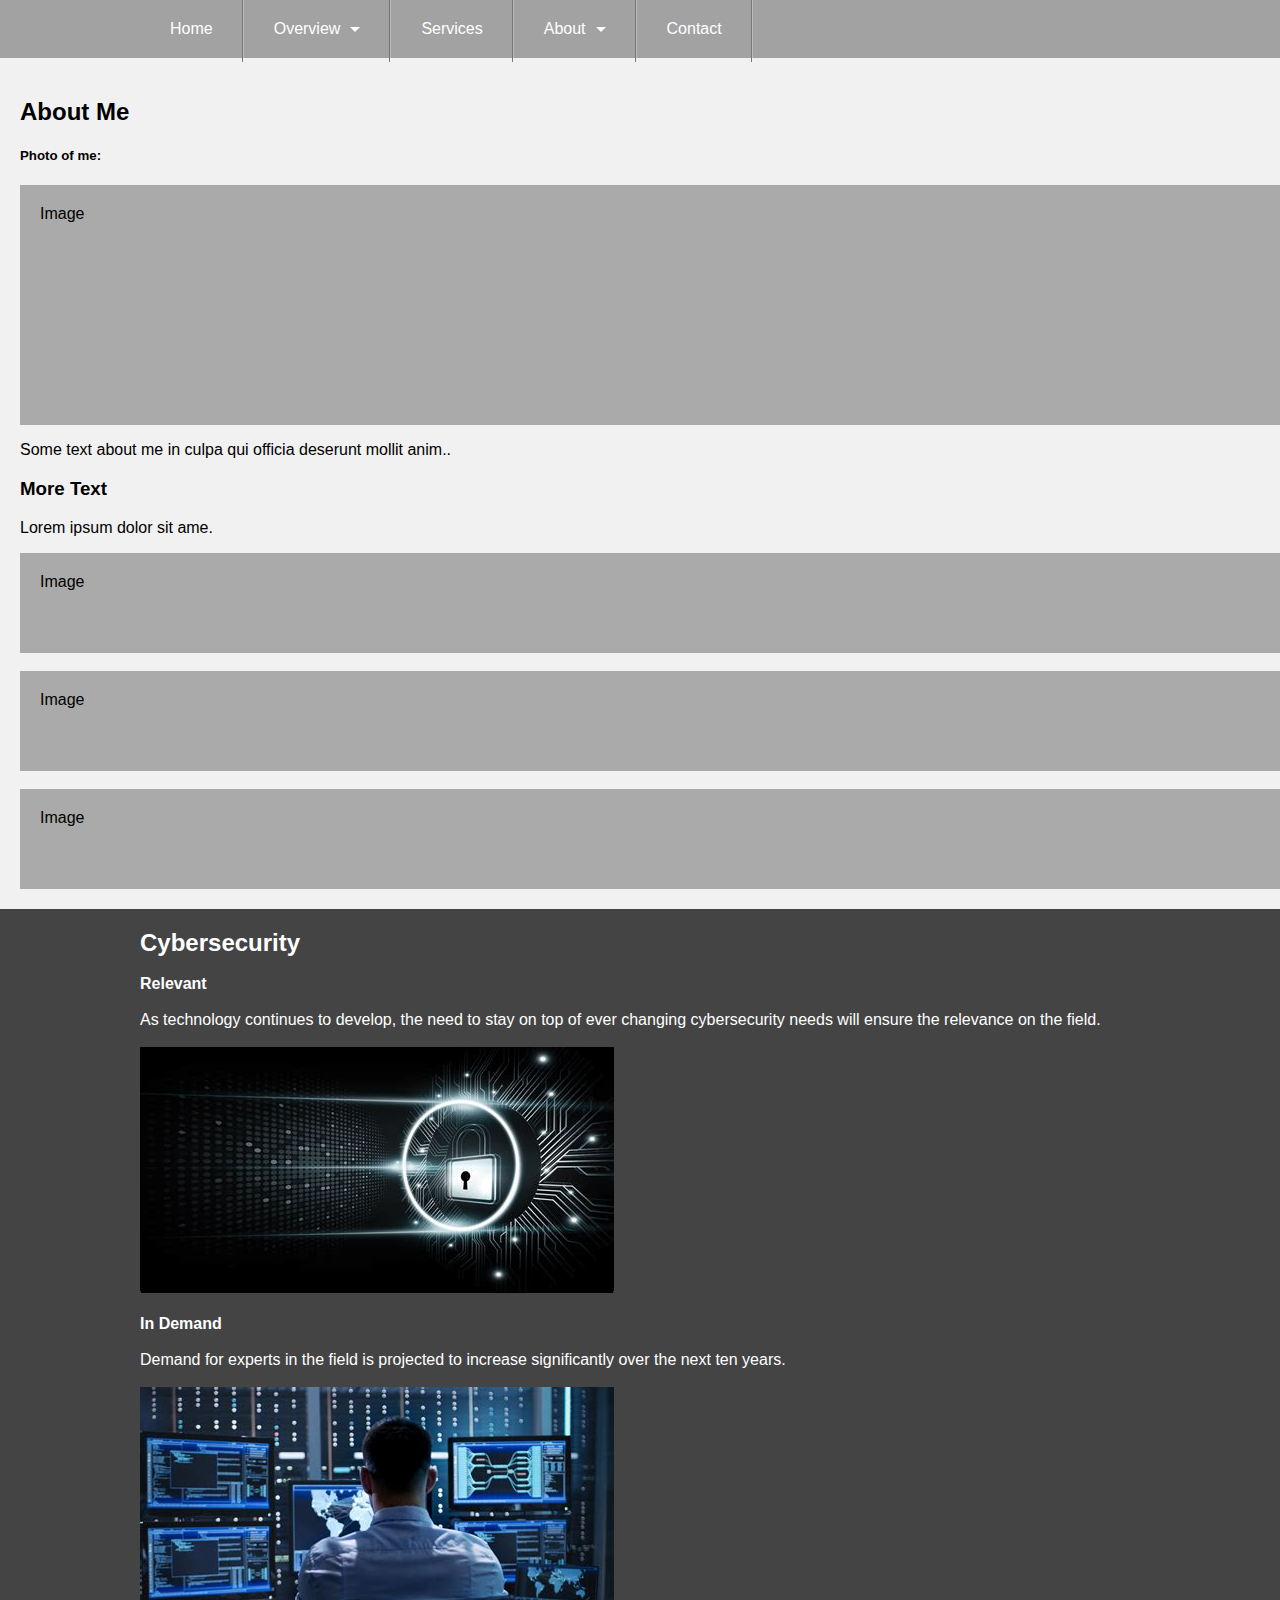
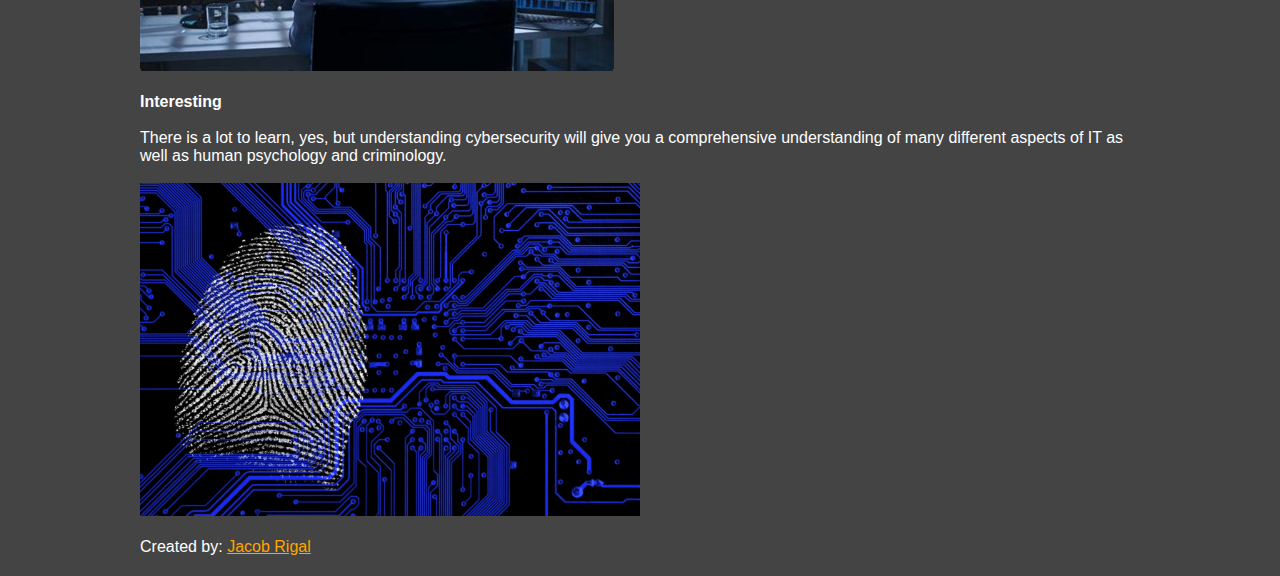
==== index.html @ 91e27b8d "Update index.html" ====
<!DOCTYPE html>
 <html> 
    <head>
        <title>Cybersecurity</title>
        <link rel="stylesheet" href="style.css">
    </head>
    <body>
        <nav>
            <header class="dark">
                <nav role="navigation">
                  <a href="javascript:void(0);" class="ic menu" tabindex="1">
                    <span class="line"></span>
                    <span class="line"></span>
                    <span class="line"></span>
                  </a>
                  <a href="javascript:void(0);" class="ic close"></a>
                  <ul class="main-nav">
                    <li class="top-level-link">
                      <a><span>Home</span></a>      
                    </li> 
                    
                    <li class="top-level-link">
                      <a class="mega-menu"><span>Overview</span></a>
                      <div class="sub-menu-block">
                        <div class="row">
                          <div class="col-md-4 col-lg-4 col-sm-4">
                            <h2 class="sub-menu-head">Anti-virus</h2>
                            <ul class="sub-menu-lists">
                              <li><a>Windows</a></li>
                              <li><a>Mac</a></li>
                              <li><a>Linux</a></li>
                            </ul>           
                          </div>
                          <div class="col-md-4 col-lg-4 col-sm-4">
                            <h2 class="sub-menu-head">Passwords</h2>
                            <ul class="sub-menu-lists">
                              <li><a>Complexity</a></li>
                              <li><a>Password managers</a></li>
                            </ul>
                          </div>
                          <div class="col-md-4 col-lg-4 col-sm-4">
                            <h2 class="sub-menu-head">Encryption</h2>
                            <ul class="sub-menu-lists">
                              <li><a>Principles</a></li>
                              <li><a>Windows tools</a></li>
                              <li><a>Mac OSX tools</a></li>
                              <li><a>Linux tools</a></li>
                            </ul>
                          </div>
                        </div>
                        
                        <div class="row banners-area">
                          <div class="col-md-6 col-lg-6 col-sm-6">
                            <img src="" width="100%;">
                          </div>
                          <div class="col-md-6 col-lg-6 col-sm-6">
                            <img src="" width="100%;">
                          </div>
                        </div>
                        
                      </div>
                    </li>
                    <li class="top-level-link">
                      <a><span>Services<span></a>    
                    </li>
                    <li class="top-level-link">
                      <a class="mega-menu"><span>About</span></a>
                      <div class="sub-menu-block">
                        <div class="row">
                          <div class="col-md-4 col-lg-4 col-sm-4">
                            <h2 class="sub-menu-head">Company</h2>
                            <ul class="sub-menu-lists">
                              <li><a>About</a></li>
                              <li><a>Mission</a></li>
                              <li><a>Community</a></li>
                              <li><a>Team</a></li>
                            </ul>           
                          </div>
                          <div class="col-md-4 col-lg-4 col-sm-4">
                            <h2 class="sub-menu-head">Media</h2>
                            <ul class="sub-menu-lists">
                              <li><a>News</a></li>
                              <li><a>Events</a></li>
                              <li><a>Blog</a></li>
                            </ul>
                          </div>
                          <div class="col-md-4 col-lg-4 col-sm-4">
                            <h2 class="sub-menu-head">Careers in Cyber</h2>
                            <ul class="sub-menu-lists">
                              <li><a>SOC Officer</a></li>
                              <li><a>Penetration Tester</a></li>
                              <li><a>Network Security Architect</a></li>
                            </ul>
                          </div>
                        </div>
                        
                        <div class="row banners-area">
                          <div class="col-md-6 col-lg-6 col-sm-6">
                            <img src="" width="100%;">
                          </div>
                          <div class="col-md-6 col-lg-6 col-sm-6">
                            <img src="" width="100%;">
                        </div>
                        
                      </div>
                    </li>
                    <li class="top-level-link">
                      <a><span>Contact</span></a>      
                    </li>
                  </ul> 
                </nav>
                 <div class="row">
                 <div class="side">
                   <h2>About Me</h2>
                   <h5>Photo of me:</h5>
                   <div class="fakeimg" style="height:200px;">Image</div>
                   <p>Some text about me in culpa qui officia deserunt mollit anim..</p>
                   <h3>More Text</h3>
                   <p>Lorem ipsum dolor sit ame.</p>
                   <div class="fakeimg" style="height:60px;">Image</div><br>
                   <div class="fakeimg" style="height:60px;">Image</div><br>
                   <div class="fakeimg" style="height:60px;">Image</div>
                 </div>
                </div>
                  <blockquote>
                    <h2>Cybersecurity</h2>
                    <br>
                    <strong>Relevant</strong> <br>
                    <br>
                    As technology continues to develop, the need to stay on top of ever changing cybersecurity needs will ensure the relevance on the field. 
                    <br>
                    <br>
                    <img src="feature1.jpg">
                    <br>
                    <br>
                    <strong>In Demand</strong><br><br>
                    Demand for experts in the field is projected to increase significantly over the next ten years.
                    <br><br>
                      <img src="feature2.jpg">
                      <br><br>
                    <strong>Interesting</strong><br><br>
                    There is a lot to learn, yes, but understanding cybersecurity will give you a comprehensive understanding of many different aspects of IT as well as human psychology and criminology. 
                    <br><br>
                    <img src="feature3.jpg" width="500" height="333>
                  
                
                    
                  </blockquote>
              </header>  
                 </div>
                
              <div class="author">
                <br><br>
                Created by: <a href="https://www.github.com/jacobrigal" target="_blank">Jacob Rigal</a>
              </div>
        </nav>
        <script src="js/app.js" async defer></script>
          
    </body>
</html>
---- style.css ----
/* Body Styles */
body { 
    margin: 0px; 
    padding: 0px; 
    font-family: 'Open Sans', sans-serif; 
    background-color: #fff;  
  }
  
  feature {
    position: fixed;
  }
  .author {
    position: fixed;
    bottom: 15px;
    right: 15px;
    font-family: 'Open Sans', sans-serif;
    font-size: 14px;
    color: #999;
  }
  
  .author a {
    color: #777;
    text-decoration: none;
  }
  
  .author a:hover {
    color: blue;
  }
  
  header.dark blockquote { color:#fff; }
  header.light blockquote { color:#000; }
  
  blockquote { 
    max-width: 1000px; 
    margin:0 auto;
    font-size: 16px; 
    border-left: 0px;
    padding:  20px ;
  }
  
  blockquote h2 { padding-right: 40px; margin: 0px; }
  header.dark blockquote a {color: orange; text-decoration: underline;}
  header.light blockquote a {text-decoration: underline;}
  header { min-height: 450px; }
  header.dark { background-color: #444; }
  header.light { background-color: #fff; }
  
  /* Navigation Styles */
  nav { position: relative;  }
  header.dark nav { background-color:rgba(255,255,255,0.5); }
  header.light nav { background-color:rgba(0,0,0,0.5); }
  
  ul.main-nav { 
    list-style-type: none; 
    padding: 0px;
    font-size: 0px;
    max-width: 1000px;
    margin: 0 auto;
  }
  
  ul.main-nav > li { 
    display: inline-block;
    padding: 0; 
  }
  
  ul.main-nav > li > a { 
    display: block; 
    padding: 20px 30px; 
    position: relative;
    color: #fff;
    font-size: 16px;
    font-weight: 400;
    box-sizing: border-box;
  }
  
  ul.main-nav > li:hover { background-color: #f9f9f9; }
  ul.main-nav > li:hover > a { color: #333; font-weight: 400; }
  
  ul.main-nav > li ul.sub-menu-lists {
    margin: 0px;
    padding: 0px;
    list-style-type : none;
    display:block;
  }
  
  ul.main-nav > li ul.sub-menu-lists > li {
    padding: 2px 0;
  }
  
  ul.main-nav > li ul.sub-menu-lists > li > a {
    font-size: 14px;
  }
  
  .ic {
    position: fixed; 
    cursor: pointer;
    display: inline-block;
    right: 25px;
    width: 32px;
    height: 24px;
    text-align: center;
    top:0px;
    outline: none;
  }
  
  .ic.close { 
    opacity: 0; 
    font-size: 0px; 
    font-weight: 300; 
    color: #fff;
    top:8px;
    height:40px;
    display: block;
    outline: none;
  }
  
  /* Menu Icons for Devices*/
  .ic.menu { top:25px; z-index : 20; }
  
  .ic.menu .line { 
    height: 4px; 
    width: 100%; 
    display: block; 
    margin-bottom: 6px; 
  }
  .ic.menu .line-last-child { margin-bottom: 0px;  }
  
  .sub-menu-head { margin: 10px 0; }
  .banners-area { margin-top: 20px; padding-top: 15px; }
  
  
  @media only screen and (max-width:768px) {
    .sub-menu-head { color:orange; }
    .ic.menu { display: block; }
    header.dark .ic.menu .line { background-color: #fff; } 
    header.light .ic.menu .line { background-color: #000; }
    .ic.menu .line {
      -webkit-transition: all 0.4s ease 0s;
      -o-transition: all 0.4s ease 0s;
      transition: all 0.4s ease 0s;
      -webkit-transform: rotate(0deg);
      -moz-transform: rotate(0deg);
      -ms-transform: rotate(0deg);
      transform: rotate(0deg);
      -webkit-transform-origin: center center;
      -ms-transform-origin: center center;
      transform-origin: center center;
    }
    .ic.menu:focus .line { background-color: #fff !important; }
    
    .ic.menu:focus .line:nth-child(1) { 
      -webkit-transform: rotate(45deg);
      -moz-transform: rotate(45deg);
      -ms-transform: rotate(45deg);
      transform: rotate(45deg); 
    }
    
    .ic.menu:focus .line:nth-child(2){ 
      -webkit-transform: rotate(-45deg);
      -moz-transform: rotate(-45deg);
      -ms-transform: rotate(-45deg);
      transform: rotate(-45deg); 
      margin-top: -10px;
    }
    
    .ic.menu:focus .line:nth-child(3){
      transform: translateY(15px);
      opacity: 0;
    }
    
    .ic.menu:focus{ outline: none; }
    .ic.menu:focus ~ .ic.close { opacity: 1; z-index : 21;  outline: none;  }
    
    /*
    
    .ic.menu:focus ~ .ic.close { opacity: 1.0; z-index : 21;  }
    .ic.close:focus { opacity: 0; }
    */
    .ic.menu:hover, 
    .ic.menu:focus{ opacity: 1; }
    
  
    nav { background-color: transparent; }
    
   /* Main Menu for Handheld Devices  */
    ul.main-nav {
      z-index:2; 
      padding: 50px 0;
      position: fixed;
      right: 0px;
      top: 0px;
      width: 0px;
      background-color:rgba(0,0,0,1);
      height: 100%;
      overflow: auto;
      /*CSS animation applied : Slide from Right*/
     -webkit-transition-property: background, width;
      -moz-transition-property: background, width;
      -o-transition-property: background, width;
      transition-property: background, width;
         -webkit-transition-duration: 0.6s;
        -moz-transition-duration: 0.6s;
        -o-transition-duration: 0.6s;
      transition-duration: 0.6s;
    }
    
    .ic.menu:focus ~ .main-nav { width: 300px; background-color:rgba(0,0,0,1); }
    
    ul.main-nav > * { 
      -webkit-transition-property: opacity;
      -moz-transition-property: opacity;
      -o-transition-property: opacity;
      transition-property: opacity;
         -webkit-transition-duration: 0.4s;
        -moz-transition-duration: 0.4s;
        -o-transition-duration: 0.4s;
      transition-duration: 0.4s;
      opacity: 0;
    }
    .ic.menu:focus ~ .main-nav > * {opacity: 1;}
    
    ul.main-nav > li > a:after {display: none;}
    ul.main-nav > li:first-child { border-radius: 0px; }
    ul.main-nav > li {
      display: block;
      border-bottom: 1px solid #444;
    }
    
    ul.main-nav > li > a { font-weight: 600; }
    
    ul.main-nav > li ul.sub-menu-lists > li a { color: #eee; font-size: 14px; }
    .sub-menu-head { font-size: 16px;}
    ul.main-nav > li:hover { background-color: transparent;  }
    ul.main-nav > li:hover > a {color: #fff; text-decoration: none; font-weight: 600;}
   .ic.menu:focus ~ ul.main-nav > li > div.sub-menu-block {
      border-left: 0px solid #ccc;
      border-right: 0px solid #ccc;
      border-bottom: 0px solid #ccc;
      position: relative;
      visibility: visible;
      opacity: 1.0;
    }
    
    .sub-menu-block { padding: 0 30px; }
    .banners-area { padding-bottom: 0px;  }
    .banners-area div { margin-bottom: 15px;  }
    .banners-area { border-top: 1px solid #444; }
  }
  
  @media only screen and (min-width:769px) {
    .ic.menu { display: none; }
    /* Main Menu for Desktop Devices  */
    ul.main-nav { display: block; position: relative; }
    .sub-menu-block { padding: 15px; }
    
    /* Sub Menu */
    ul.main-nav > li > div.sub-menu-block { 
    visibility: hidden;
    background-color: #f9f9f9;
    position: absolute;
    margin-top: 0px;
    width: 100%;
    color: #333;
    left: 0;
    box-sizing: border-box;
    z-index : 3;
    font-size: 16px;
    border-left: 1px solid #ccc;
    border-right: 1px solid #ccc;
    border-bottom: 1px solid #ccc;
    opacity: 0;
      
    /*CSS animation applied for sub menu : Slide from Top */
    -webkit-transition: all 0.4s ease 0s;
    -o-transition: all 0.4s ease 0s;
    transition: all 0.4s ease 0s;
    -webkit-transform: rotateX(90deg);
    -moz-transform: rotateX(90deg);
    -ms-transform: rotateX(90deg);
    transform: rotateX(90deg);
    -webkit-transform-origin: top center;
    -ms-transform-origin: top center;
    transform-origin: top center;
    
    }
    
    ul.main-nav > li:hover > div.sub-menu-block{ 
      background-color: #f9f9f9; 
      visibility: visible;
      opacity: 1;
      -webkit-transform: rotateX(0deg);
      -moz-transform: rotateX(0deg);
      -ms-transform: rotateX(0deg);
      transform: rotateX(0deg);
    }
    
    ul.main-nav > li > div.sub-menu-block > * {
      -webkit-transition-property: opacity;
      -moz-transition-property: opacity;
      -o-transition-property: opacity;
      transition-property: opacity;
         -webkit-transition-duration: 0.4s;
        -moz-transition-duration: 0.4s;
        -o-transition-duration: 0.4s;
      transition-duration: 0.4s;
      opacity: 0;
    }
    
    ul.main-nav > li:hover > div.sub-menu-block > * {
      opacity: 1;
    }
    
    .sub-menu-head { font-size: 20px;}
    
    /* List Separator: Outer Border */
    header.dark ul.main-nav > li > a { border-right: 1px solid #bbb; }
    header.light ul.main-nav > li > a { border-right: 1px solid #666; }
    
    /* List Separator: Inner Border */
    ul.main-nav > li > a:after {
      content: '';
      width: 1px;
      height: 62px;
      position: absolute;
      right:0px;
      top: 0px;
      z-index : 2;
    }
    header.dark ul.main-nav > li > a:after { background-color: #777; }
    header.light ul.main-nav > li > a:after { background-color: #999; }
    
    /* Drop Down/Up Arrow for Mega Menu */
    ul.main-nav > li > a.mega-menu > span { display: block; vertical-align: middle; }
    ul.main-nav > li > a.mega-menu > span:after {
      width: 0; 
      height: 0; 
      border-left: 5px solid transparent;
      border-right: 5px solid transparent;
      border-top: 5px solid #fff;
      content: '';
      background-color: transparent;
      display: inline-block;
      margin-left: 10px;
      vertical-align: middle;
    }
  
    ul.main-nav > li:hover > a.mega-menu span:after{
      border-left: 5px solid transparent;
      border-right: 5px solid transparent;
      border-top: 0px solid transparent;
      border-bottom: 5px solid #667;
    }
    .banners-area { border-top: 1px solid #ccc; }
  }

/* Column container */
.row {  
  display: -ms-flexbox; /* IE10 */
  display: flex;
  -ms-flex-wrap: wrap; /* IE10 */
  flex-wrap: wrap;
}

/* Create two unequal columns that sits next to each other */
/* Sidebar/left column */
.side {
  -ms-flex: 30%; /* IE10 */
  flex: 30%;
  background-color: #f1f1f1;
  padding: 20px;
}

/* Main column */
.main {   
  -ms-flex: 70%; /* IE10 */
  flex: 70%;
  background-color: white;
  padding: 20px;
}

/* Fake image, just for this example */
.fakeimg {
  background-color: #aaa;
  width: 100%;
  padding: 20px;
}

/* Footer */
.footer {
  padding: 20px;
  text-align: center;
  background: #ddd;
}

/* Responsive layout - when the screen is less than 700px wide, make the two columns stack on top of each other instead of next to each other */
@media screen and (max-width: 700px) {
  .row {   
    flex-direction: column;
  }
}

/* Responsive layout - when the screen is less than 400px wide, make the navigation links stack on top of each other instead of next to each other */
@media screen and (max-width: 400px) {
  .navbar a {
    float: none;
    width: 100%;
  }
}
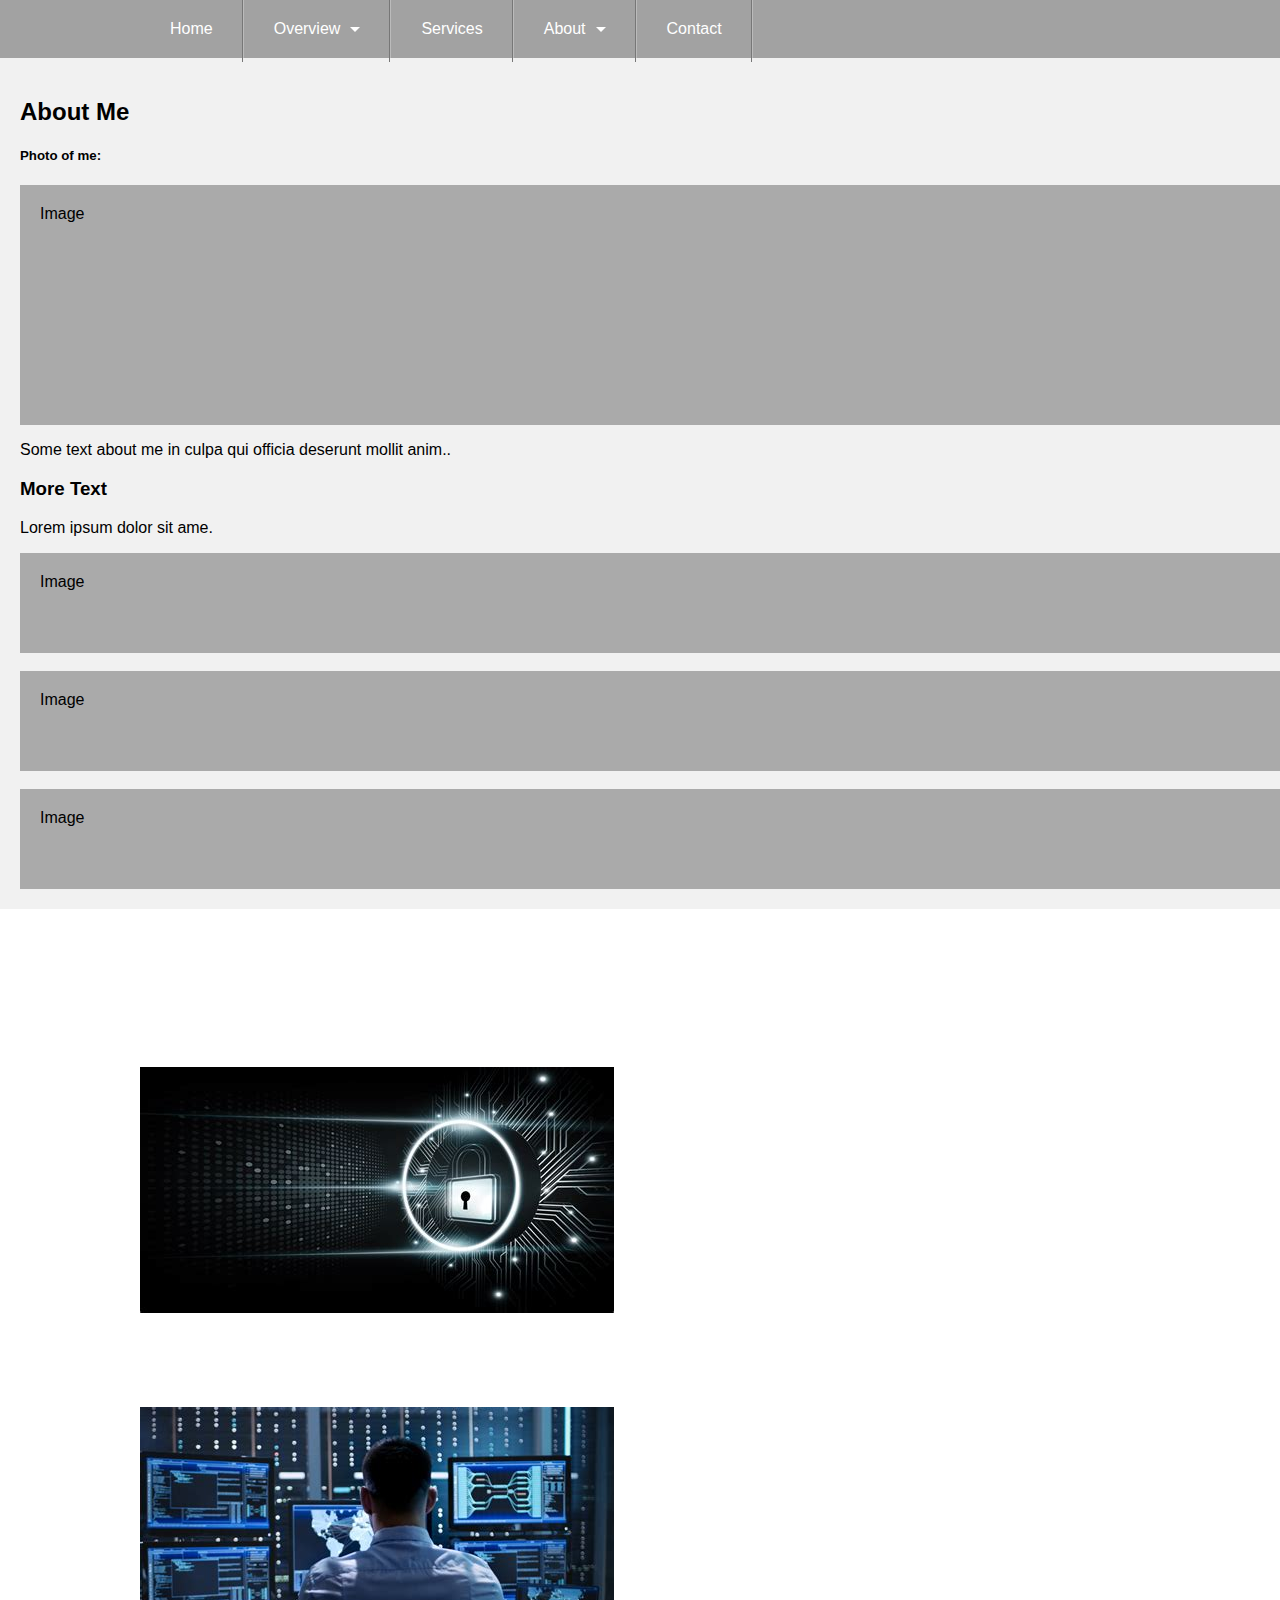
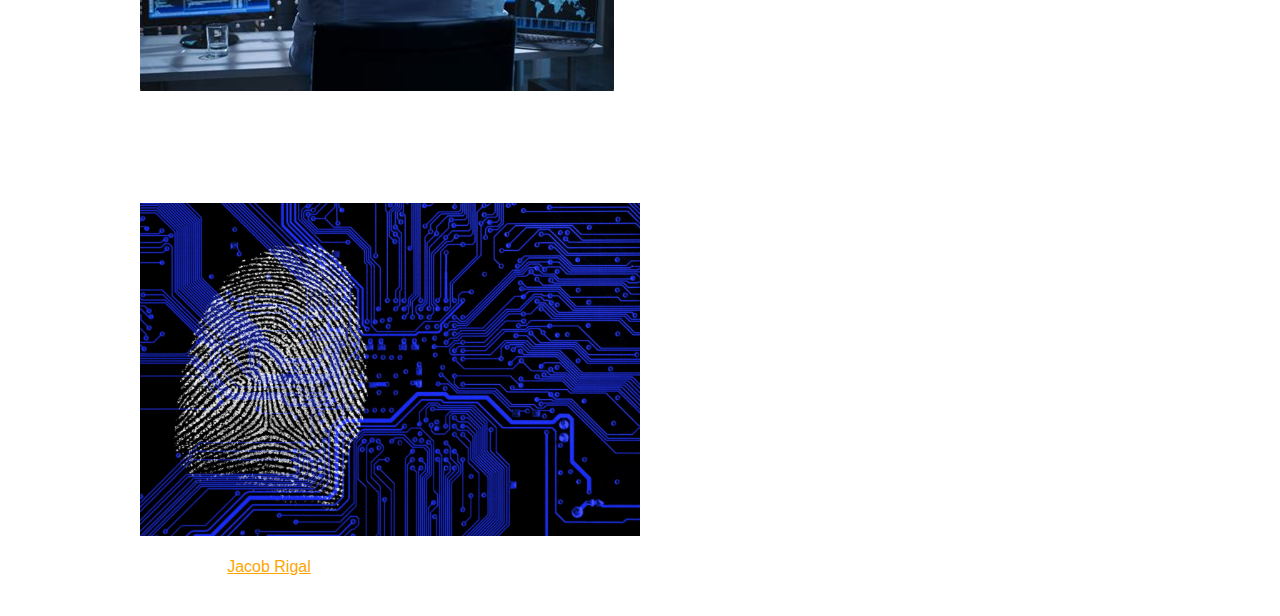
==== commit 02b1baa0: "Update index.html" ====
--- a/index.html
+++ b/index.html
@@ -120,8 +120,9 @@
                    <div class="fakeimg" style="height:60px;">Image</div><br>
                    <div class="fakeimg" style="height:60px;">Image</div><br>
                    <div class="fakeimg" style="height:60px;">Image</div>
-                 </div>
-                </div>
+                   </div>
+                  
+                 <div class="main">
                   <blockquote>
                     <h2>Cybersecurity</h2>
                     <br>
@@ -148,6 +149,7 @@
                   </blockquote>
               </header>  
                  </div>
+                </div>
                 
               <div class="author">
                 <br><br>
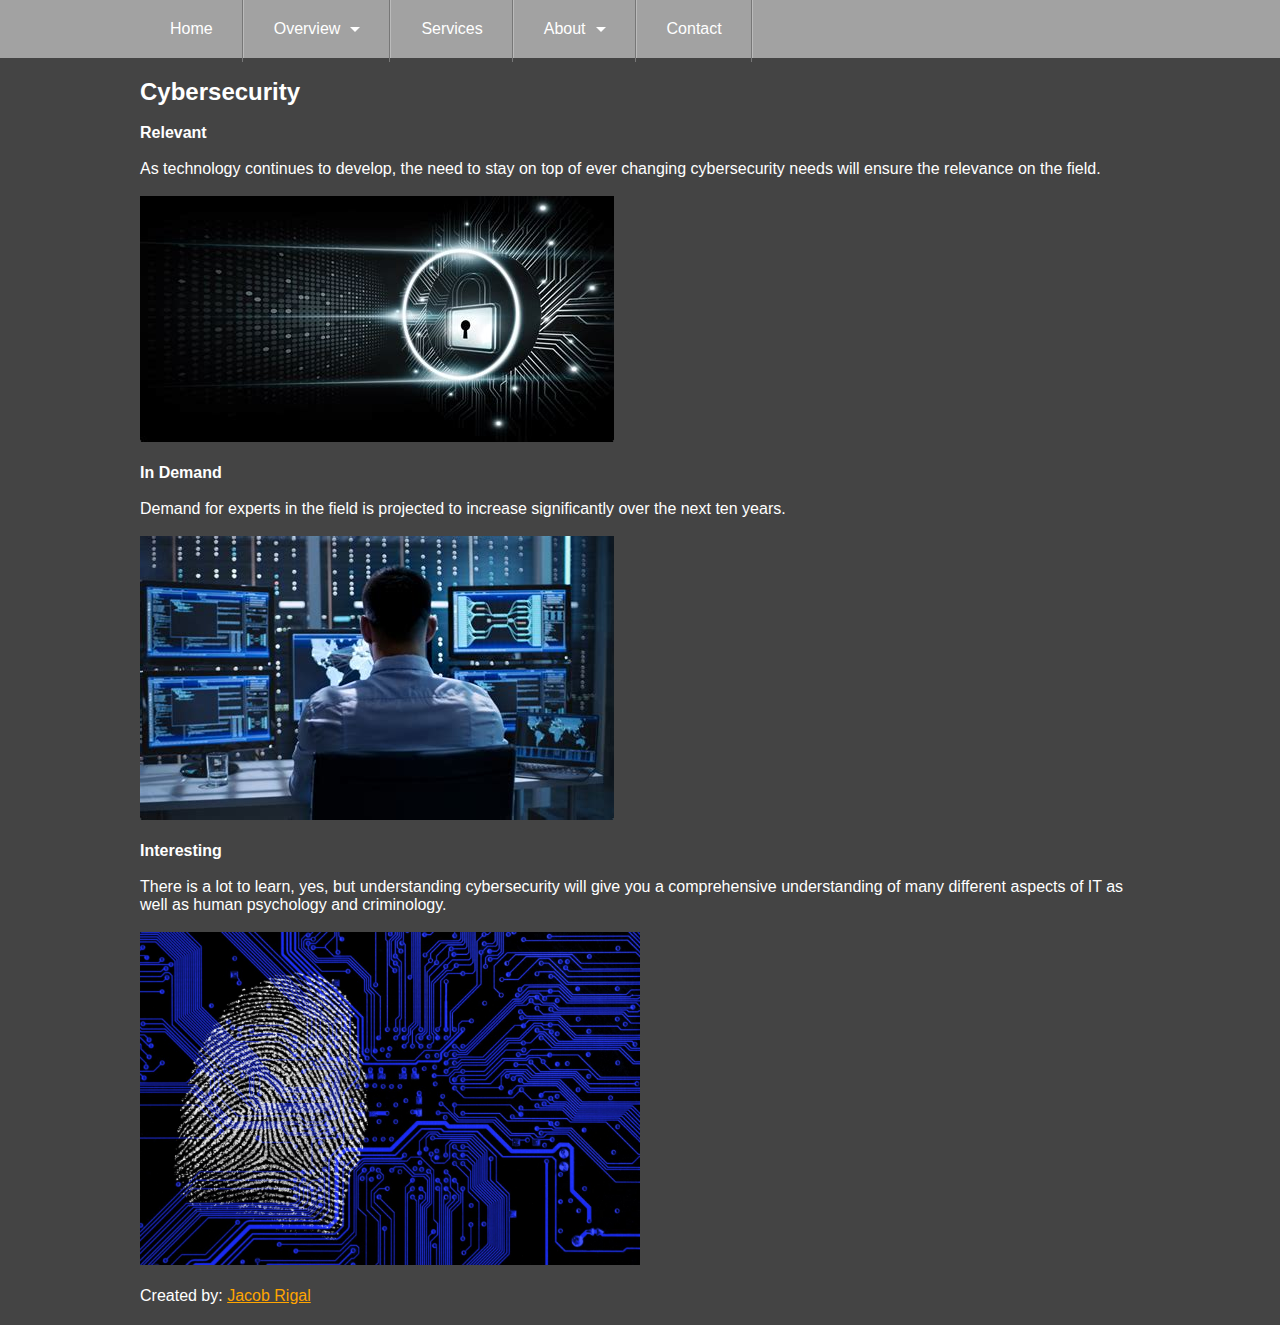
==== commit 0d8d0f0a: "Update index.html" ====
--- a/index.html
+++ b/index.html
@@ -108,21 +108,7 @@
                       <a><span>Contact</span></a>      
                     </li>
                   </ul> 
-                </nav>
-                 <div class="row">
-                 <div class="side">
-                   <h2>About Me</h2>
-                   <h5>Photo of me:</h5>
-                   <div class="fakeimg" style="height:200px;">Image</div>
-                   <p>Some text about me in culpa qui officia deserunt mollit anim..</p>
-                   <h3>More Text</h3>
-                   <p>Lorem ipsum dolor sit ame.</p>
-                   <div class="fakeimg" style="height:60px;">Image</div><br>
-                   <div class="fakeimg" style="height:60px;">Image</div><br>
-                   <div class="fakeimg" style="height:60px;">Image</div>
-                   </div>
-                  
-                 <div class="main">
+                   </nav>
                   <blockquote>
                     <h2>Cybersecurity</h2>
                     <br>
@@ -147,10 +133,7 @@
                 
                     
                   </blockquote>
-              </header>  
-                 </div>
-                </div>
-                
+              </header>     
               <div class="author">
                 <br><br>
                 Created by: <a href="https://www.github.com/jacobrigal" target="_blank">Jacob Rigal</a>
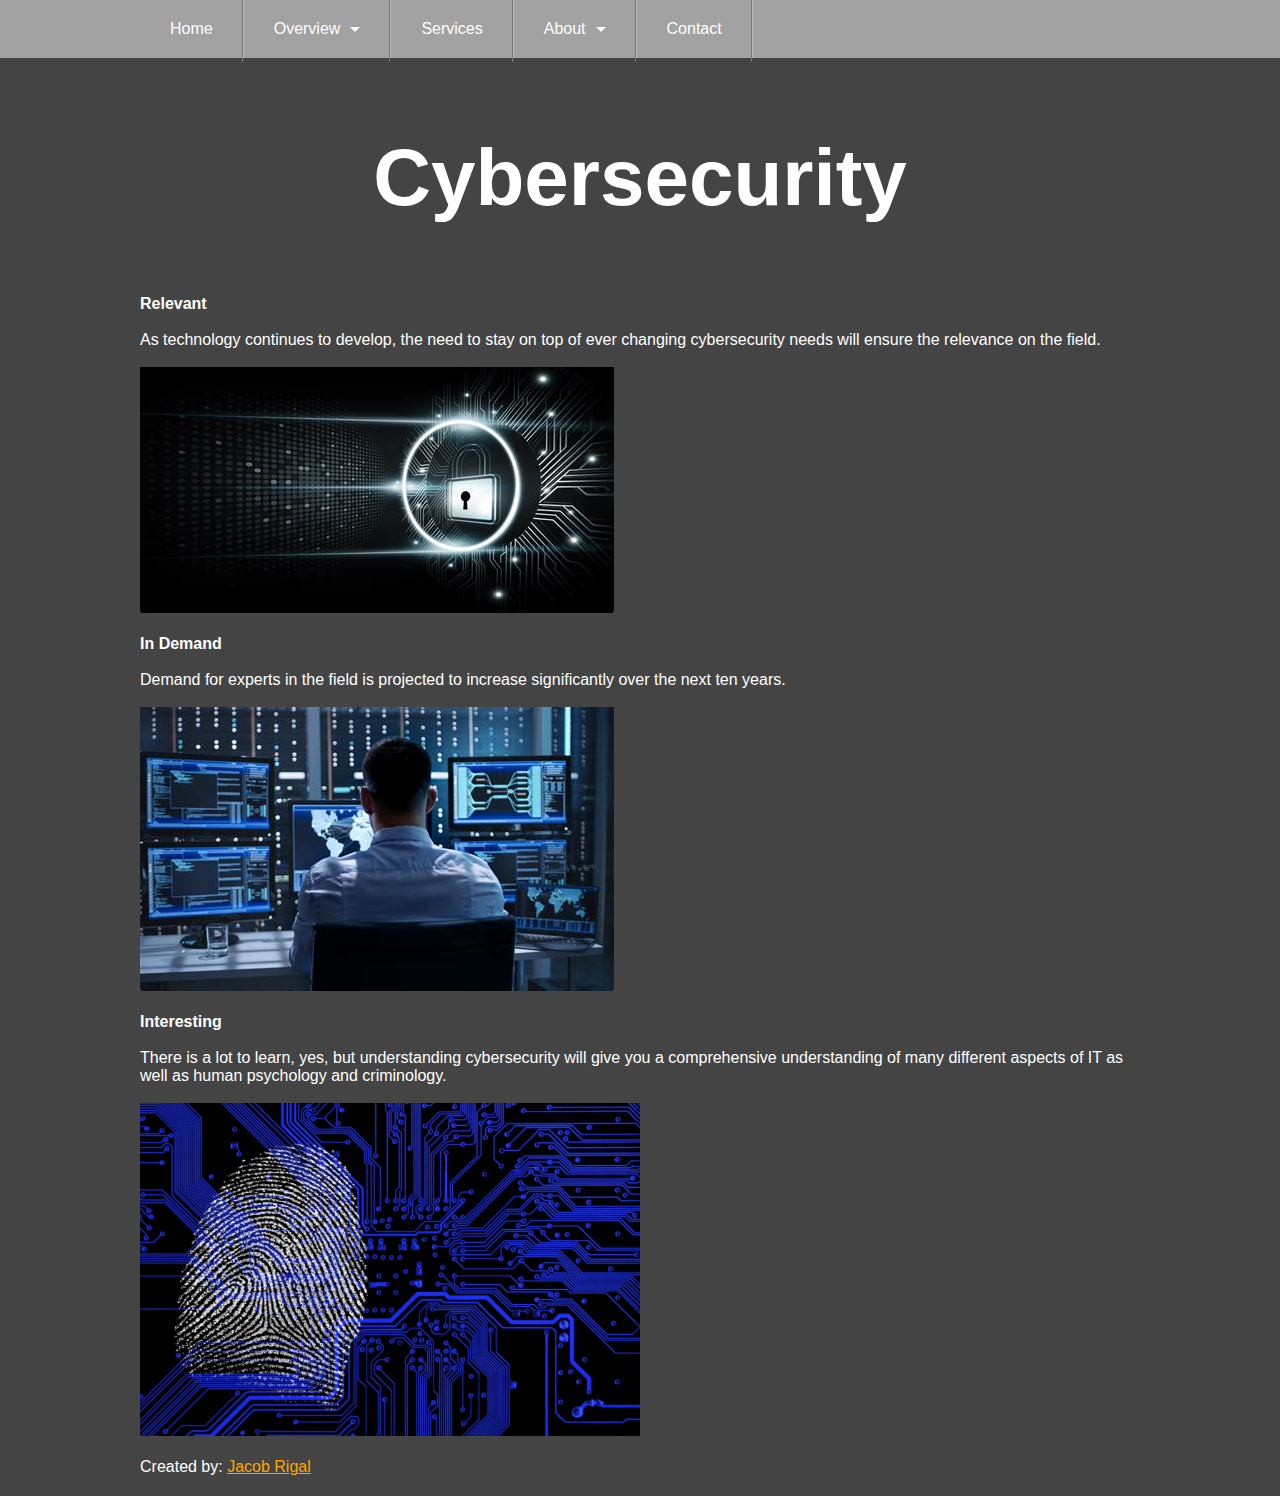
==== commit ca3ae832: "Update index.html" ====
--- a/index.html
+++ b/index.html
@@ -5,6 +5,7 @@
         <link rel="stylesheet" href="style.css">
     </head>
     <body>
+     
         <nav>
             <header class="dark">
                 <nav role="navigation">
@@ -110,7 +111,7 @@
                   </ul> 
                    </nav>
                   <blockquote>
-                    <h2>Cybersecurity</h2>
+                   <h1 class="glow">Cybersecurity</h1>
                     <br>
                     <strong>Relevant</strong> <br>
                     <br>
--- a/style.css
+++ b/style.css
@@ -352,57 +352,22 @@
     }
     .banners-area { border-top: 1px solid #ccc; }
   }
-
-/* Column container */
-.row {  
-  display: -ms-flexbox; /* IE10 */
-  display: flex;
-  -ms-flex-wrap: wrap; /* IE10 */
-  flex-wrap: wrap;
+.glow {
+  font-size: 80px;
+  color: #fff;
+  text-align: center;
+  -webkit-animation: glow 1s ease-in-out infinite alternate;
+  -moz-animation: glow 1s ease-in-out infinite alternate;
+  animation: glow 1s ease-in-out infinite alternate;
 }
 
-/* Create two unequal columns that sits next to each other */
-/* Sidebar/left column */
-.side {
-  -ms-flex: 30%; /* IE10 */
-  flex: 30%;
-  background-color: #f1f1f1;
-  padding: 20px;
+@-webkit-keyframes glow {
+  from {
+    text-shadow: 0 0 10px #fff, 0 0 20px #fff, 0 0 30px #e60073, 0 0 40px #e60073, 0 0 50px #e60073, 0 0 60px #e60073, 0 0 70px #e60073;
+  }
+  
+  to {
+    text-shadow: 0 0 20px #fff, 0 0 30px #ff4da6, 0 0 40px #ff4da6, 0 0 50px #ff4da6, 0 0 60px #ff4da6, 0 0 70px #ff4da6, 0 0 80px #ff4da6;
+  }
 }
 
-/* Main column */
-.main {   
-  -ms-flex: 70%; /* IE10 */
-  flex: 70%;
-  background-color: white;
-  padding: 20px;
-}
-
-/* Fake image, just for this example */
-.fakeimg {
-  background-color: #aaa;
-  width: 100%;
-  padding: 20px;
-}
-
-/* Footer */
-.footer {
-  padding: 20px;
-  text-align: center;
-  background: #ddd;
-}
-
-/* Responsive layout - when the screen is less than 700px wide, make the two columns stack on top of each other instead of next to each other */
-@media screen and (max-width: 700px) {
-  .row {   
-    flex-direction: column;
-  }
-}
-
-/* Responsive layout - when the screen is less than 400px wide, make the navigation links stack on top of each other instead of next to each other */
-@media screen and (max-width: 400px) {
-  .navbar a {
-    float: none;
-    width: 100%;
-  }
-}
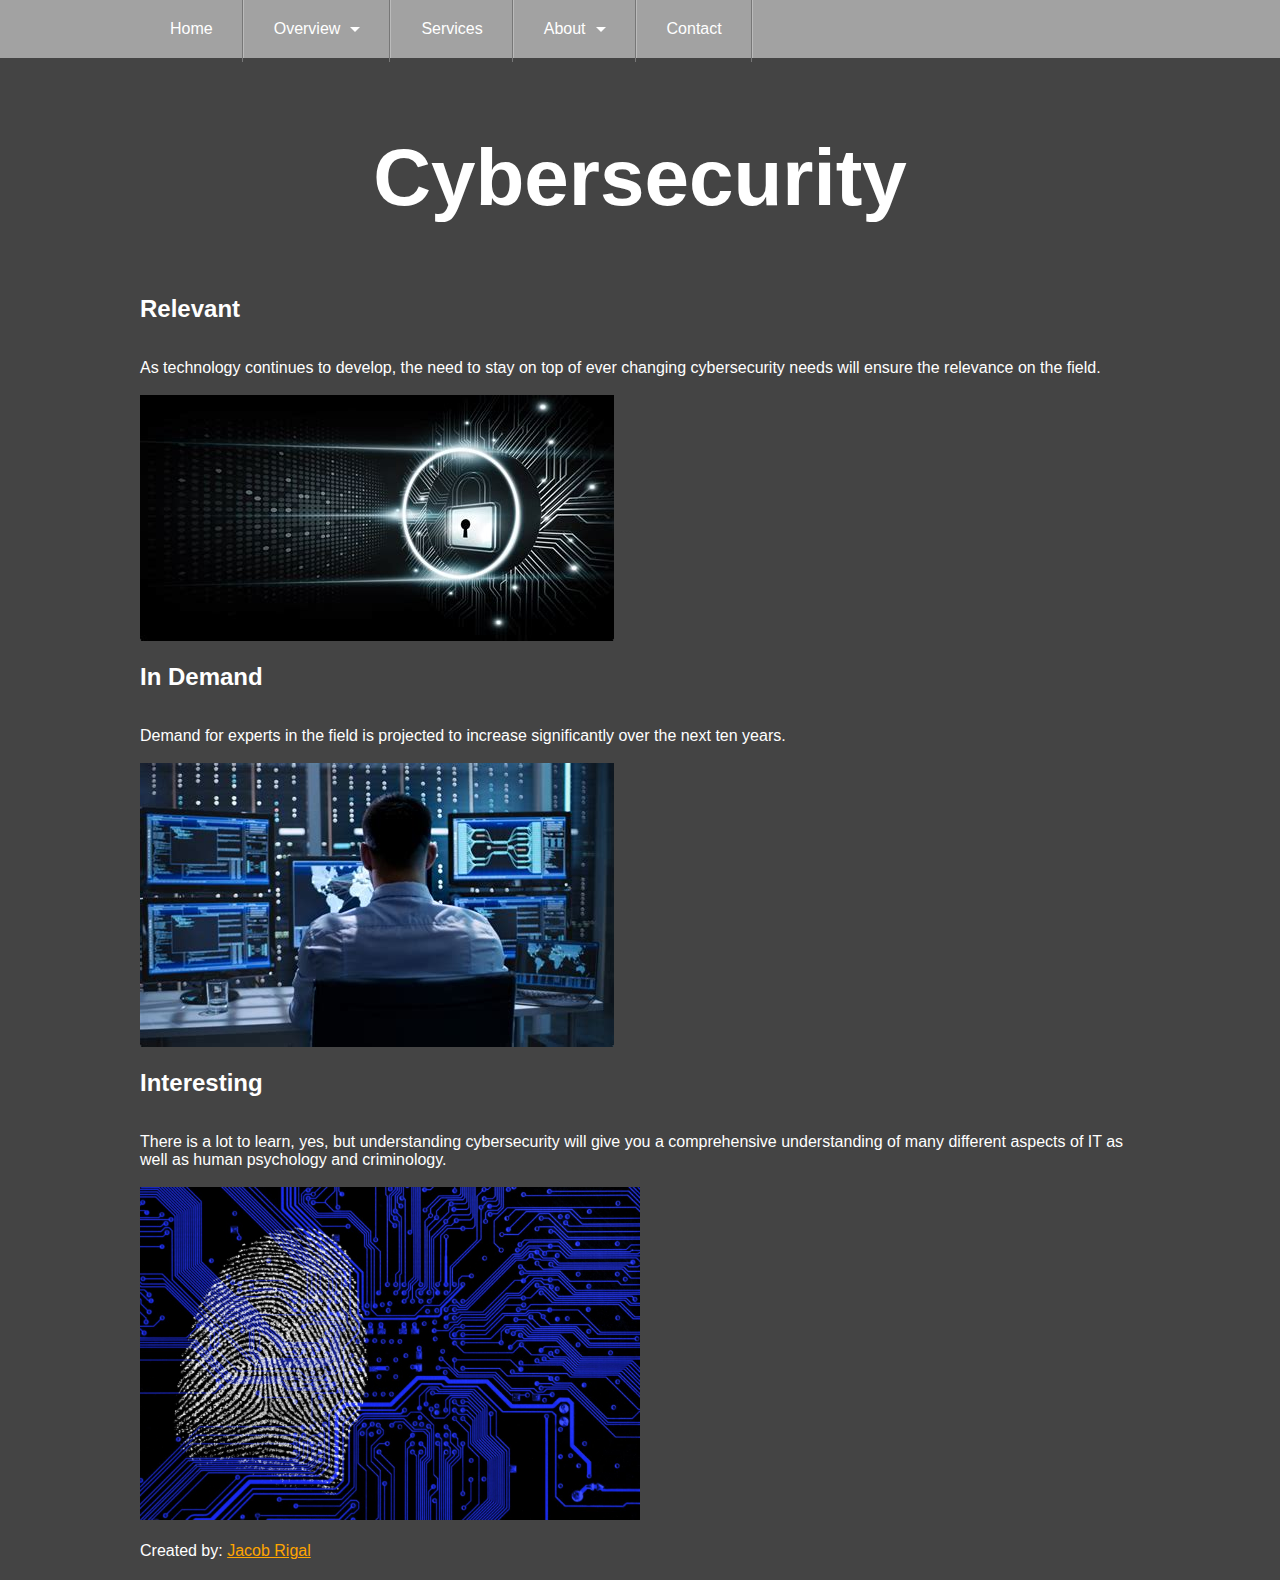
==== commit 123cc123: "Update index.html" ====
--- a/index.html
+++ b/index.html
@@ -113,7 +113,7 @@
                   <blockquote>
                    <h1 class="glow">Cybersecurity</h1>
                     <br>
-                    <strong>Relevant</strong> <br>
+                    <h2>Relevant</h2> <br>
                     <br>
                     As technology continues to develop, the need to stay on top of ever changing cybersecurity needs will ensure the relevance on the field. 
                     <br>
@@ -121,12 +121,13 @@
                     <img src="feature1.jpg">
                     <br>
                     <br>
-                    <strong>In Demand</strong><br><br>
+                    <h2>In Demand</h2>
+                    <br><br>
                     Demand for experts in the field is projected to increase significantly over the next ten years.
                     <br><br>
                       <img src="feature2.jpg">
                       <br><br>
-                    <strong>Interesting</strong><br><br>
+                    <h2>Interesting</h2><br><br>
                     There is a lot to learn, yes, but understanding cybersecurity will give you a comprehensive understanding of many different aspects of IT as well as human psychology and criminology. 
                     <br><br>
                     <img src="feature3.jpg" width="500" height="333>
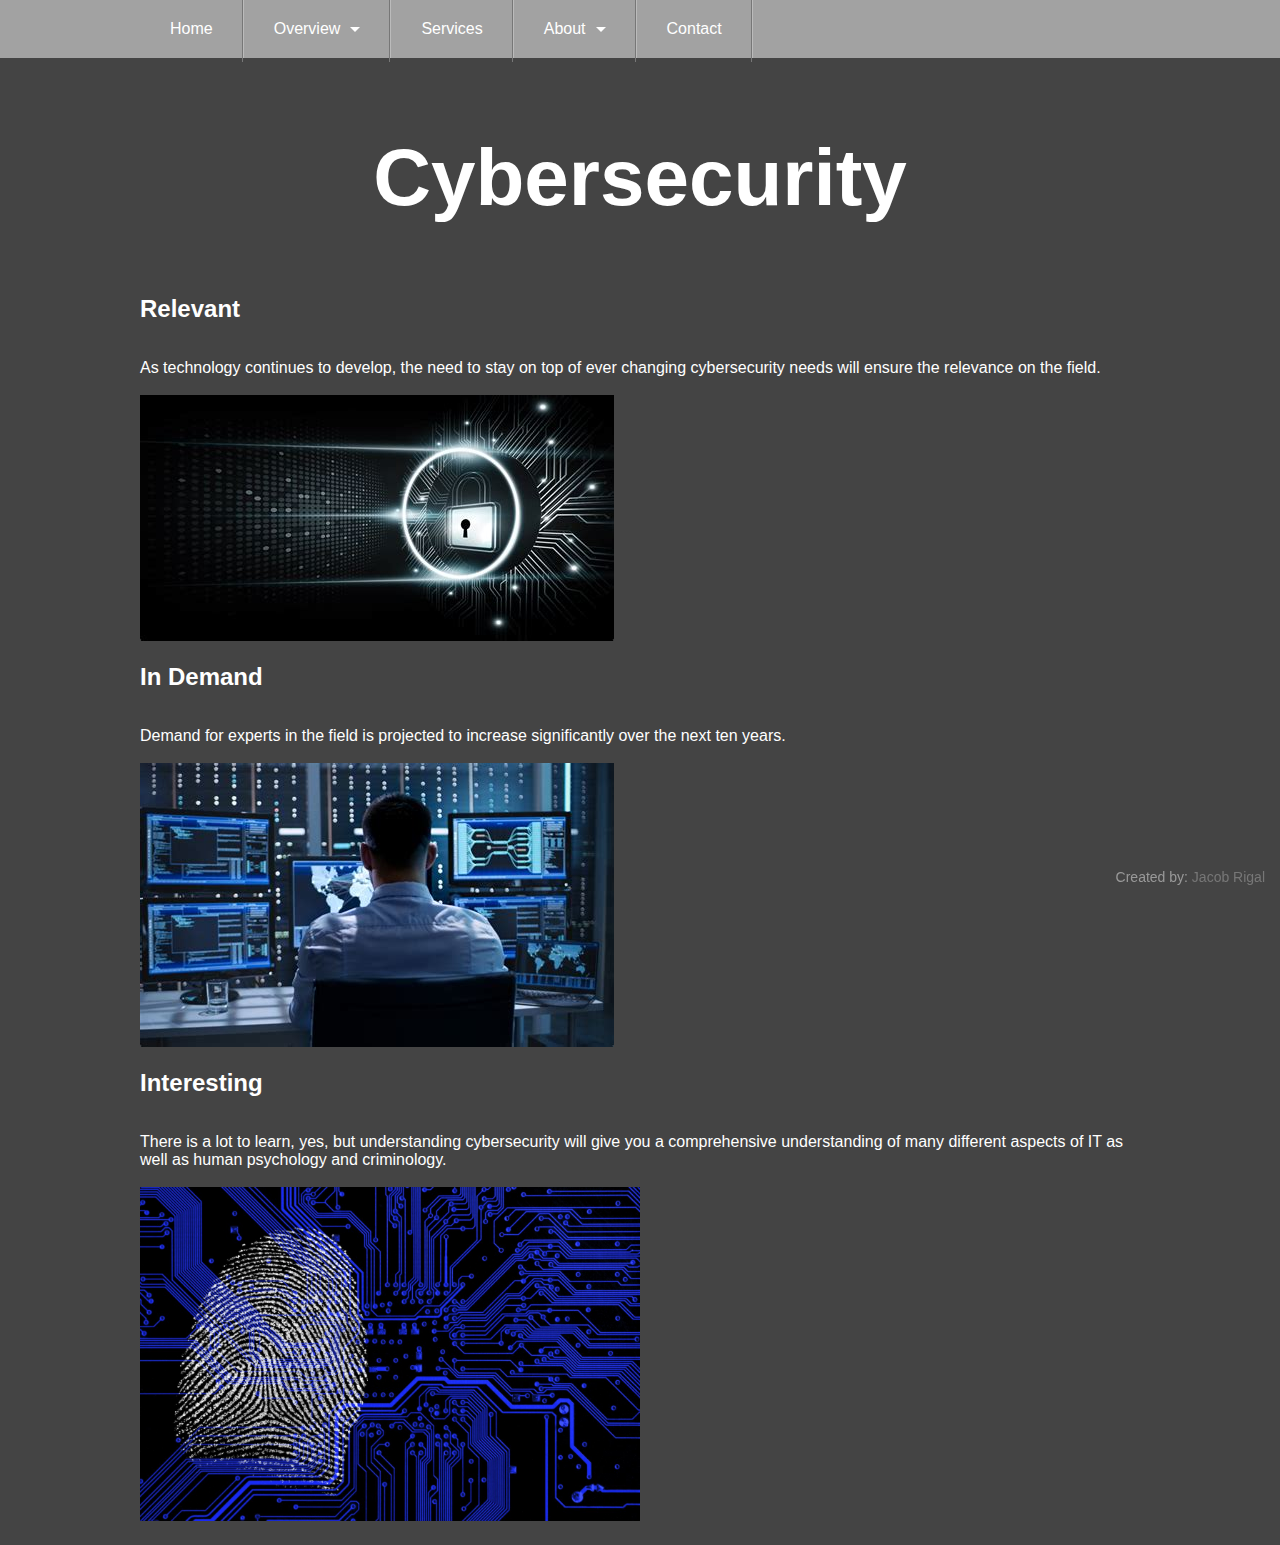
==== commit cc37ab41: "Deleted empty image tags, added a </span>, </div>, alt="image text" for 3 images, deleted "height" f" ====
--- a/index.html
+++ b/index.html
@@ -52,17 +52,15 @@
                         
                         <div class="row banners-area">
                           <div class="col-md-6 col-lg-6 col-sm-6">
-                            <img src="" width="100%;">
                           </div>
                           <div class="col-md-6 col-lg-6 col-sm-6">
-                            <img src="" width="100%;">
                           </div>
                         </div>
                         
                       </div>
                     </li>
                     <li class="top-level-link">
-                      <a><span>Services<span></a>    
+                      <a><span>Services</span></a>    
                     </li>
                     <li class="top-level-link">
                       <a class="mega-menu"><span>About</span></a>
@@ -97,12 +95,10 @@
                         
                         <div class="row banners-area">
                           <div class="col-md-6 col-lg-6 col-sm-6">
-                            <img src="" width="100%;">
                           </div>
                           <div class="col-md-6 col-lg-6 col-sm-6">
-                            <img src="" width="100%;">
                         </div>
-                        
+                        </div>  
                       </div>
                     </li>
                     <li class="top-level-link">
@@ -118,19 +114,19 @@
                     As technology continues to develop, the need to stay on top of ever changing cybersecurity needs will ensure the relevance on the field. 
                     <br>
                     <br>
-                    <img src="feature1.jpg">
+                    <img src="feature1.jpg" alt="Lock with circuits">
                     <br>
                     <br>
                     <h2>In Demand</h2>
                     <br><br>
                     Demand for experts in the field is projected to increase significantly over the next ten years.
                     <br><br>
-                      <img src="feature2.jpg">
+                      <img src="feature2.jpg" alt="Secruity Operations Officer on the job">
                       <br><br>
                     <h2>Interesting</h2><br><br>
                     There is a lot to learn, yes, but understanding cybersecurity will give you a comprehensive understanding of many different aspects of IT as well as human psychology and criminology. 
                     <br><br>
-                    <img src="feature3.jpg" width="500" height="333>
+                    <img src="feature3.jpg" width="500" alt="digital fingerprint">
                   
                 
                     
@@ -140,7 +136,6 @@
                 <br><br>
                 Created by: <a href="https://www.github.com/jacobrigal" target="_blank">Jacob Rigal</a>
               </div>
-        </nav>
         <script src="js/app.js" async defer></script>
           
     </body>
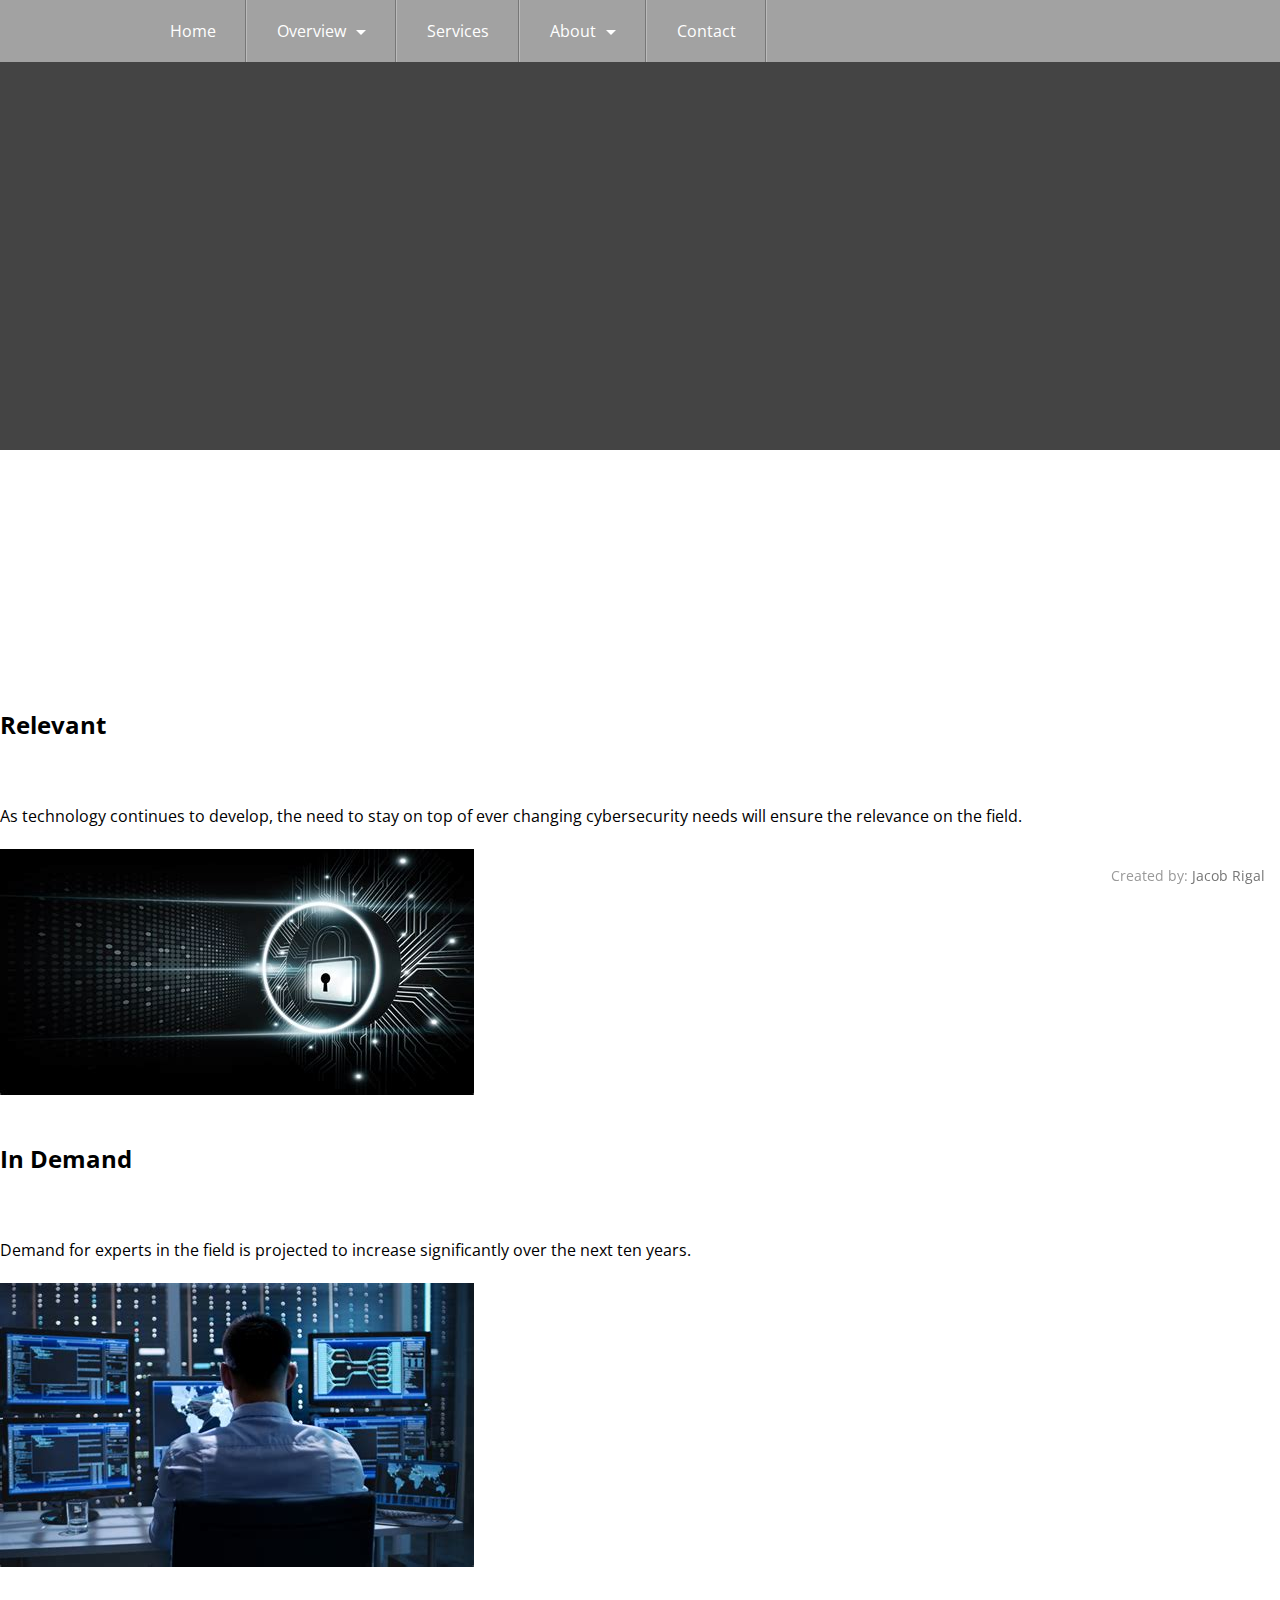
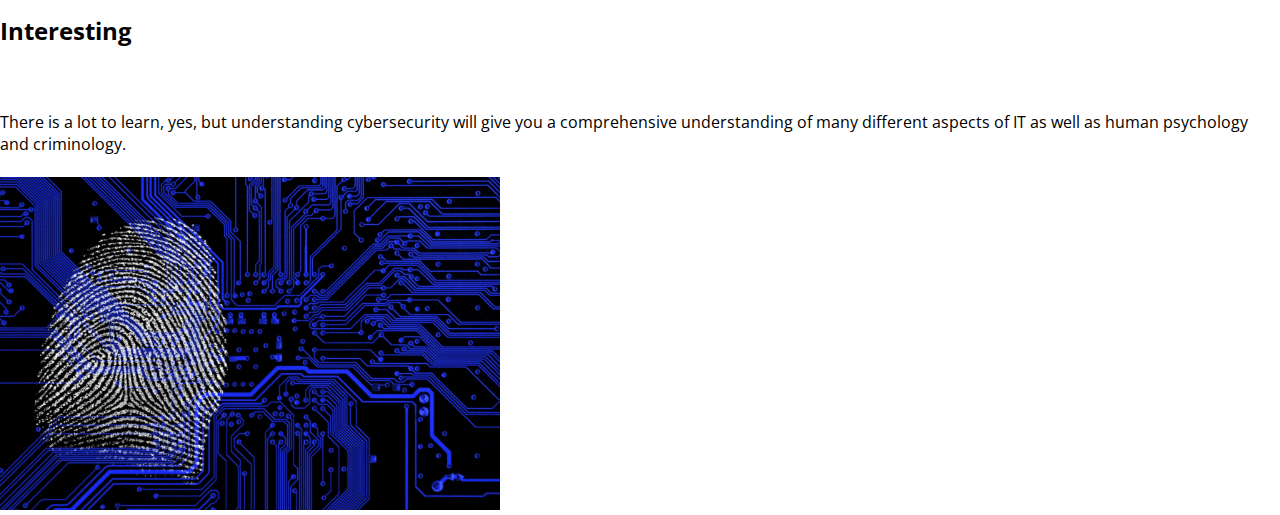
==== commit 46068f72: "Edited the html of both index files and both css files: needed refactoring, cleanup." ====
--- a/index.html
+++ b/index.html
@@ -1,142 +1,143 @@
 <!DOCTYPE html>
- <html> 
-    <head>
-        <title>Cybersecurity</title>
-        <link rel="stylesheet" href="style.css">
-    </head>
-    <body>
-     
-        <nav>
-            <header class="dark">
-                <nav role="navigation">
-                  <a href="javascript:void(0);" class="ic menu" tabindex="1">
-                    <span class="line"></span>
-                    <span class="line"></span>
-                    <span class="line"></span>
-                  </a>
-                  <a href="javascript:void(0);" class="ic close"></a>
-                  <ul class="main-nav">
-                    <li class="top-level-link">
-                      <a><span>Home</span></a>      
-                    </li> 
-                    
-                    <li class="top-level-link">
-                      <a class="mega-menu"><span>Overview</span></a>
-                      <div class="sub-menu-block">
-                        <div class="row">
-                          <div class="col-md-4 col-lg-4 col-sm-4">
-                            <h2 class="sub-menu-head">Anti-virus</h2>
-                            <ul class="sub-menu-lists">
-                              <li><a>Windows</a></li>
-                              <li><a>Mac</a></li>
-                              <li><a>Linux</a></li>
-                            </ul>           
-                          </div>
-                          <div class="col-md-4 col-lg-4 col-sm-4">
-                            <h2 class="sub-menu-head">Passwords</h2>
-                            <ul class="sub-menu-lists">
-                              <li><a>Complexity</a></li>
-                              <li><a>Password managers</a></li>
-                            </ul>
-                          </div>
-                          <div class="col-md-4 col-lg-4 col-sm-4">
-                            <h2 class="sub-menu-head">Encryption</h2>
-                            <ul class="sub-menu-lists">
-                              <li><a>Principles</a></li>
-                              <li><a>Windows tools</a></li>
-                              <li><a>Mac OSX tools</a></li>
-                              <li><a>Linux tools</a></li>
-                            </ul>
-                          </div>
-                        </div>
-                        
-                        <div class="row banners-area">
-                          <div class="col-md-6 col-lg-6 col-sm-6">
-                          </div>
-                          <div class="col-md-6 col-lg-6 col-sm-6">
-                          </div>
-                        </div>
-                        
-                      </div>
-                    </li>
-                    <li class="top-level-link">
-                      <a><span>Services</span></a>    
-                    </li>
-                    <li class="top-level-link">
-                      <a class="mega-menu"><span>About</span></a>
-                      <div class="sub-menu-block">
-                        <div class="row">
-                          <div class="col-md-4 col-lg-4 col-sm-4">
-                            <h2 class="sub-menu-head">Company</h2>
-                            <ul class="sub-menu-lists">
-                              <li><a>About</a></li>
-                              <li><a>Mission</a></li>
-                              <li><a>Community</a></li>
-                              <li><a>Team</a></li>
-                            </ul>           
-                          </div>
-                          <div class="col-md-4 col-lg-4 col-sm-4">
-                            <h2 class="sub-menu-head">Media</h2>
-                            <ul class="sub-menu-lists">
-                              <li><a>News</a></li>
-                              <li><a>Events</a></li>
-                              <li><a>Blog</a></li>
-                            </ul>
-                          </div>
-                          <div class="col-md-4 col-lg-4 col-sm-4">
-                            <h2 class="sub-menu-head">Careers in Cyber</h2>
-                            <ul class="sub-menu-lists">
-                              <li><a>SOC Officer</a></li>
-                              <li><a>Penetration Tester</a></li>
-                              <li><a>Network Security Architect</a></li>
-                            </ul>
-                          </div>
-                        </div>
-                        
-                        <div class="row banners-area">
-                          <div class="col-md-6 col-lg-6 col-sm-6">
-                          </div>
-                          <div class="col-md-6 col-lg-6 col-sm-6">
-                        </div>
-                        </div>  
-                      </div>
-                    </li>
-                    <li class="top-level-link">
-                      <a><span>Contact</span></a>      
-                    </li>
-                  </ul> 
-                   </nav>
-                  <blockquote>
-                   <h1 class="glow">Cybersecurity</h1>
-                    <br>
-                    <h2>Relevant</h2> <br>
-                    <br>
-                    As technology continues to develop, the need to stay on top of ever changing cybersecurity needs will ensure the relevance on the field. 
-                    <br>
-                    <br>
-                    <img src="feature1.jpg" alt="Lock with circuits">
-                    <br>
-                    <br>
-                    <h2>In Demand</h2>
-                    <br><br>
-                    Demand for experts in the field is projected to increase significantly over the next ten years.
-                    <br><br>
-                      <img src="feature2.jpg" alt="Secruity Operations Officer on the job">
-                      <br><br>
-                    <h2>Interesting</h2><br><br>
-                    There is a lot to learn, yes, but understanding cybersecurity will give you a comprehensive understanding of many different aspects of IT as well as human psychology and criminology. 
-                    <br><br>
-                    <img src="feature3.jpg" width="500" alt="digital fingerprint">
-                  
-                
-                    
-                  </blockquote>
-              </header>     
-              <div class="author">
-                <br><br>
-                Created by: <a href="https://www.github.com/jacobrigal" target="_blank">Jacob Rigal</a>
+<html>
+
+<head>
+  <title>Cybersecurity</title>
+  <link href="https://fonts.googleapis.com/css2?family=Open+Sans&display=swap" rel="stylesheet">
+  <link rel="stylesheet" href="style.css">
+</head>
+
+<body>
+  <header class="dark">
+    <nav role="navigation">
+      <a href="javascript:void(0);" class="ic menu" tabindex="1">
+        <span class="line"></span>
+        <span class="line"></span>
+        <span class="line"></span>
+      </a>
+      <a href="javascript:void(0);" class="ic close"></a>
+      <ul class="main-nav">
+        <li class="top-level-link">
+          <a><span>Home</span></a>
+        </li>
+        <li class="top-level-link">
+          <a class="mega-menu"><span>Overview</span></a>
+          <div class="sub-menu-block">
+            <div class="row">
+              <div class="col-md-4 col-lg-4 col-sm-4">
+                <h2 class="sub-menu-head">Anti-virus</h2>
+                <ul class="sub-menu-lists">
+                  <li><a>Windows</a></li>
+                  <li><a>Mac</a></li>
+                  <li><a>Linux</a></li>
+                </ul>
               </div>
-        <script src="js/app.js" async defer></script>
-          
-    </body>
-</html>
+              <div class="col-md-4 col-lg-4 col-sm-4">
+                <h2 class="sub-menu-head">Passwords</h2>
+                <ul class="sub-menu-lists">
+                  <li><a>Complexity</a></li>
+                  <li><a>Password managers</a></li>
+                </ul>
+              </div>
+              <div class="col-md-4 col-lg-4 col-sm-4">
+                <h2 class="sub-menu-head">Encryption</h2>
+                <ul class="sub-menu-lists">
+                  <li><a>Principles</a></li>
+                  <li><a>Windows tools</a></li>
+                  <li><a>Mac OSX tools</a></li>
+                  <li><a>Linux tools</a></li>
+                </ul>
+              </div>
+            </div>
+
+            <div class="row banners-area">
+              <div class="col-md-6 col-lg-6 col-sm-6">
+              </div>
+              <div class="col-md-6 col-lg-6 col-sm-6">
+              </div>
+            </div>
+
+          </div>
+        </li>
+        <li class="top-level-link">
+          <a><span>Services</span></a>
+        </li>
+        <li class="top-level-link">
+          <a class="mega-menu"><span>About</span></a>
+          <div class="sub-menu-block">
+            <div class="row">
+              <div class="col-md-4 col-lg-4 col-sm-4">
+                <h2 class="sub-menu-head">Company</h2>
+                <ul class="sub-menu-lists">
+                  <li><a>About</a></li>
+                  <li><a>Mission</a></li>
+                  <li><a>Community</a></li>
+                  <li><a>Team</a></li>
+                </ul>
+              </div>
+              <div class="col-md-4 col-lg-4 col-sm-4">
+                <h2 class="sub-menu-head">Media</h2>
+                <ul class="sub-menu-lists">
+                  <li><a>News</a></li>
+                  <li><a>Events</a></li>
+                  <li><a>Blog</a></li>
+                </ul>
+              </div>
+              <div class="col-md-4 col-lg-4 col-sm-4">
+                <h2 class="sub-menu-head">Careers in Cyber</h2>
+                <ul class="sub-menu-lists">
+                  <li><a>SOC Officer</a></li>
+                  <li><a>Penetration Tester</a></li>
+                  <li><a>Network Security Architect</a></li>
+                </ul>
+              </div>
+            </div>
+
+            <div class="row banners-area">
+              <div class="col-md-6 col-lg-6 col-sm-6">
+              </div>
+              <div class="col-md-6 col-lg-6 col-sm-6">
+              </div>
+            </div>
+          </div>
+        </li>
+        <li class="top-level-link">
+          <a><span>Contact</span></a>
+        </li>
+      </ul>
+    </nav>
+  </header>
+  <main>
+    <h1 class="glow">Cybersecurity</h1>
+    <br>
+    <h2>Relevant</h2> <br>
+    <br>
+    As technology continues to develop, the need to stay on top of ever changing cybersecurity needs will ensure the
+    relevance on the field.
+    <br>
+    <br>
+    <img src="feature1.jpg" alt="Lock with circuits">
+    <br>
+    <br>
+    <h2>In Demand</h2>
+    <br><br>
+    Demand for experts in the field is projected to increase significantly over the next ten years.
+    <br><br>
+    <img src="feature2.jpg" alt="Secruity Operations Officer on the job">
+    <br><br>
+    <h2>Interesting</h2><br><br>
+    There is a lot to learn, yes, but understanding cybersecurity will give you a comprehensive understanding of many
+    different aspects of IT as well as human psychology and criminology.
+    <br><br>
+    <img src="feature3.jpg" width="500" alt="digital fingerprint">
+  </main>
+
+  <footer class="author">
+    <br><br>
+    Created by: <a href="https://www.github.com/jacobrigal" target="_blank">Jacob Rigal</a>
+  </footer>
+  <script src="js/app.js" async defer></script>
+
+</body>
+
+</html>--- a/style.css
+++ b/style.css
@@ -28,7 +28,6 @@
   }
   
   header.dark blockquote { color:#fff; }
-  header.light blockquote { color:#000; }
   
   blockquote { 
     max-width: 1000px; 
@@ -40,15 +39,13 @@
   
   blockquote h2 { padding-right: 40px; margin: 0px; }
   header.dark blockquote a {color: orange; text-decoration: underline;}
-  header.light blockquote a {text-decoration: underline;}
   header { min-height: 450px; }
   header.dark { background-color: #444; }
-  header.light { background-color: #fff; }
   
   /* Navigation Styles */
   nav { position: relative;  }
   header.dark nav { background-color:rgba(255,255,255,0.5); }
-  header.light nav { background-color:rgba(0,0,0,0.5); }
+
   
   ul.main-nav { 
     list-style-type: none; 
@@ -133,7 +130,6 @@
     .sub-menu-head { color:orange; }
     .ic.menu { display: block; }
     header.dark .ic.menu .line { background-color: #fff; } 
-    header.light .ic.menu .line { background-color: #000; }
     .ic.menu .line {
       -webkit-transition: all 0.4s ease 0s;
       -o-transition: all 0.4s ease 0s;
@@ -314,8 +310,6 @@
     
     /* List Separator: Outer Border */
     header.dark ul.main-nav > li > a { border-right: 1px solid #bbb; }
-    header.light ul.main-nav > li > a { border-right: 1px solid #666; }
-    
     /* List Separator: Inner Border */
     ul.main-nav > li > a:after {
       content: '';
@@ -327,7 +321,6 @@
       z-index : 2;
     }
     header.dark ul.main-nav > li > a:after { background-color: #777; }
-    header.light ul.main-nav > li > a:after { background-color: #999; }
     
     /* Drop Down/Up Arrow for Mega Menu */
     ul.main-nav > li > a.mega-menu > span { display: block; vertical-align: middle; }
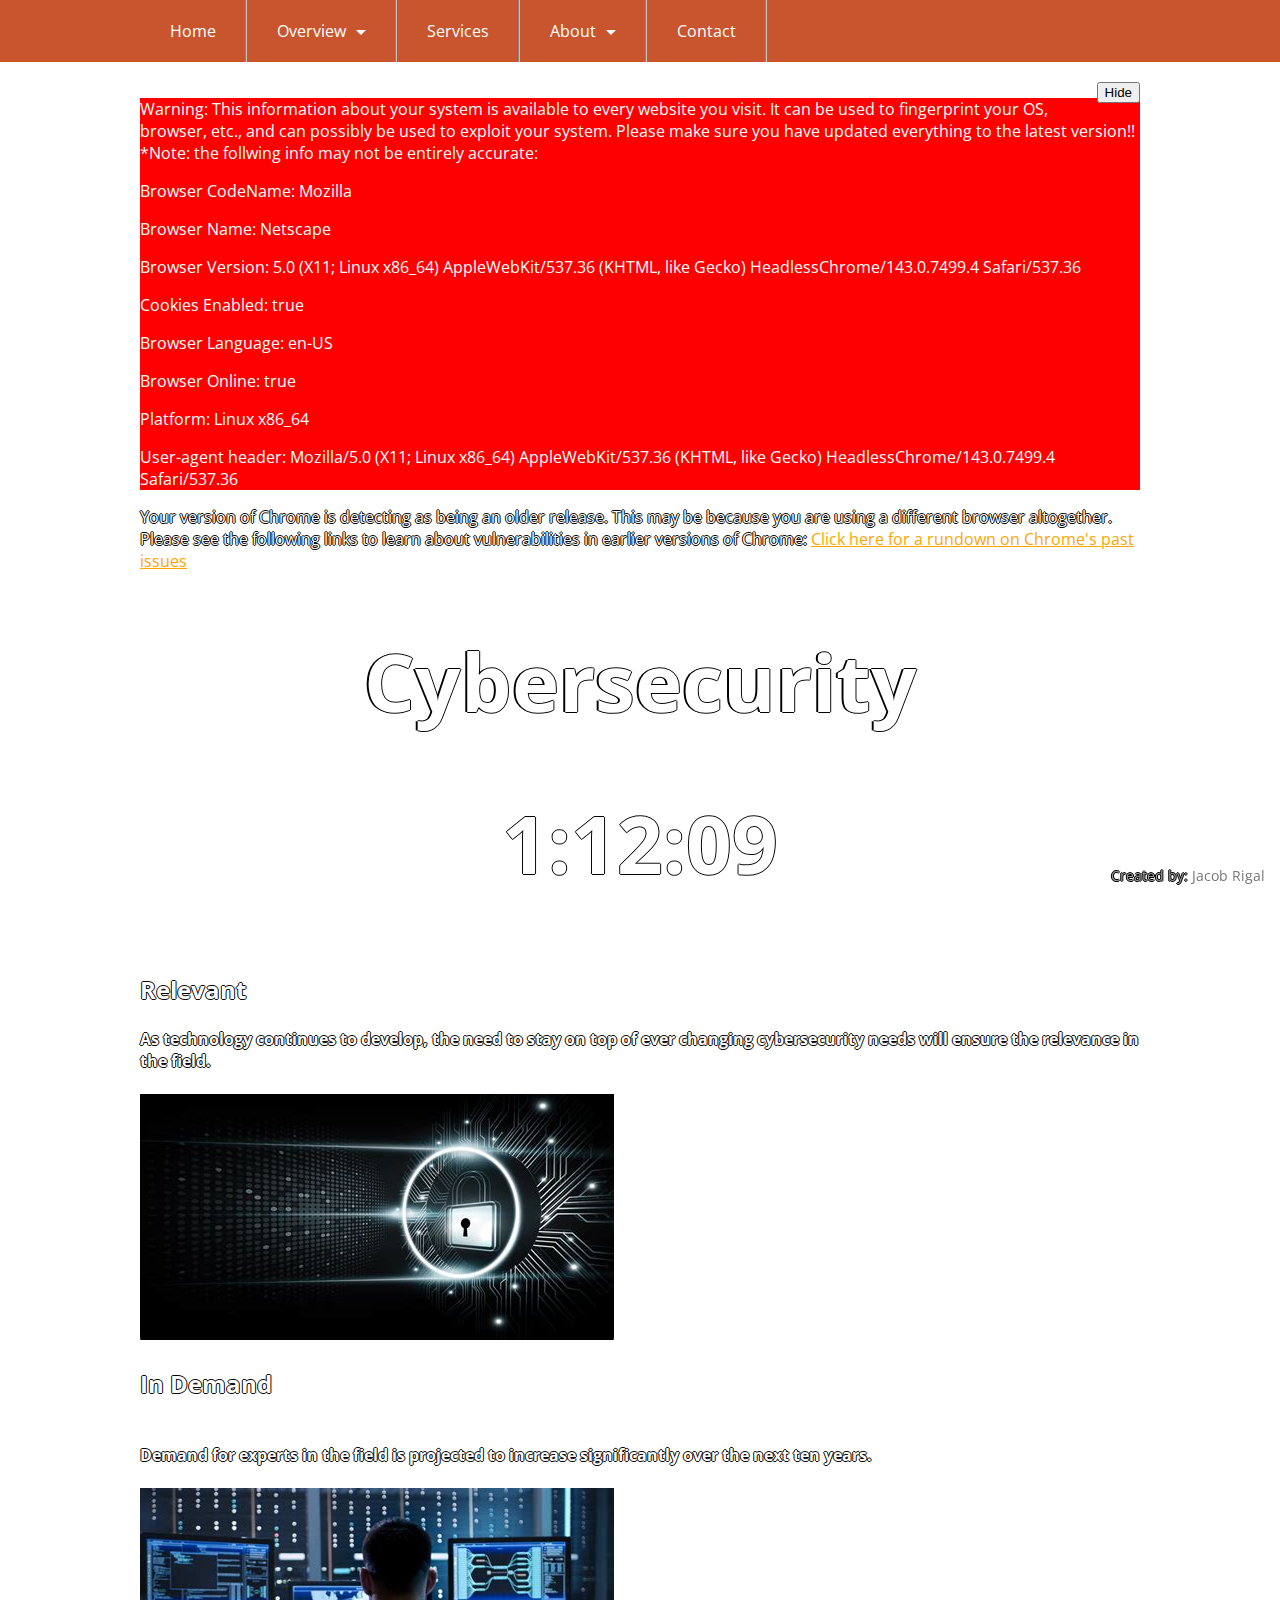
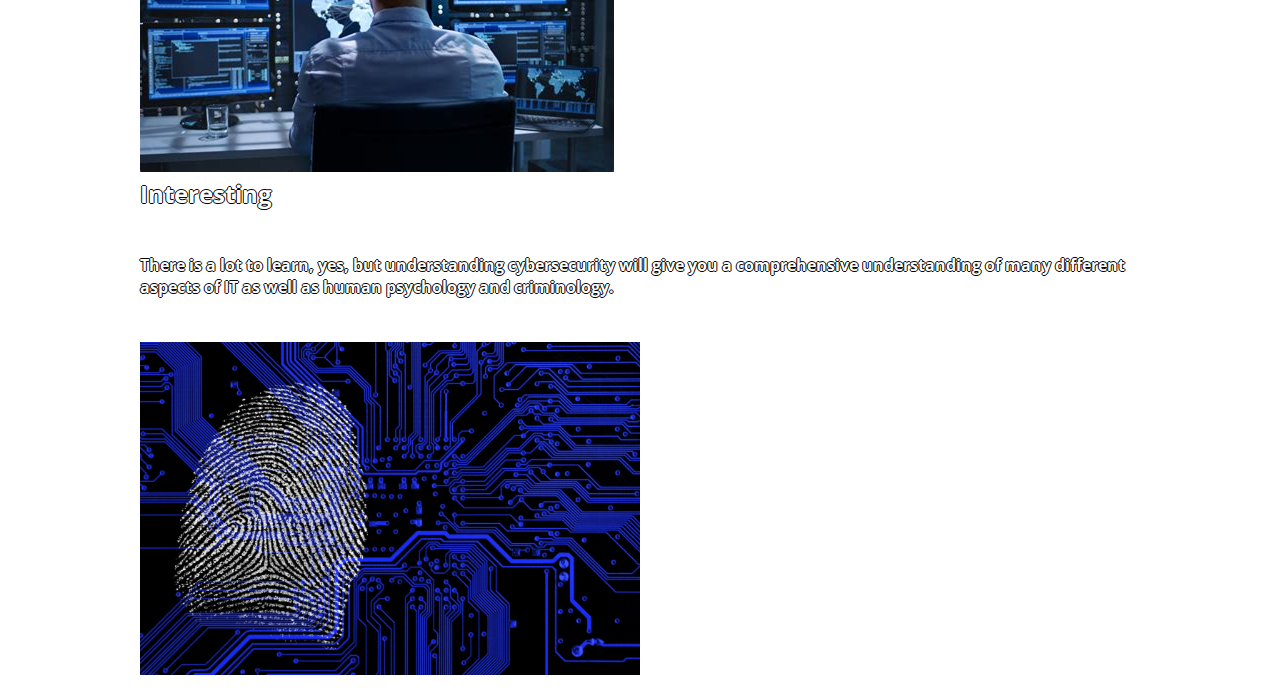
==== commit 534adce0: "Merging two versions here. Mostly done." ====
--- a/index.html
+++ b/index.html
@@ -1,13 +1,11 @@
 <!DOCTYPE html>
 <html>
-
 <head>
   <title>Cybersecurity</title>
   <link href="https://fonts.googleapis.com/css2?family=Open+Sans&display=swap" rel="stylesheet">
-  <link rel="stylesheet" href="style.css">
+  <link rel="stylesheet" href="style2.css">
 </head>
-
-<body>
+<body onload="startTime()">
   <header class="dark">
     <nav role="navigation">
       <a href="javascript:void(0);" class="ic menu" tabindex="1">
@@ -21,7 +19,7 @@
           <a><span>Home</span></a>
         </li>
         <li class="top-level-link">
-          <a class="mega-menu"><span>Overview</span></a>
+          <a class="mega-menu" font=black;><span>Overview</span></a>
           <div class="sub-menu-block">
             <div class="row">
               <div class="col-md-4 col-lg-4 col-sm-4">
@@ -49,14 +47,12 @@
                 </ul>
               </div>
             </div>
-
             <div class="row banners-area">
               <div class="col-md-6 col-lg-6 col-sm-6">
               </div>
               <div class="col-md-6 col-lg-6 col-sm-6">
               </div>
             </div>
-
           </div>
         </li>
         <li class="top-level-link">
@@ -106,38 +102,49 @@
         </li>
       </ul>
     </nav>
+    <main>
+      <button id="btnright" onclick="hideOsInfo()">Hide</button>
+      <p id="agent"></p>
+      <p id="browse"></div>
+      <button onclick="myName1()">Customize the page</button>
+      <button type="button"
+        onclick="myFunction(); myFunction2(); myFunction3(); myFunction4(); myFunction5(); myFunction6(); myFunction7()">Leet
+        Translator</button>
+      <button type="button" onclick="myConfirm()">Security Test</button>
+      <button onclick="myFont()">Make font bigger</button>
+      <br>
+      <br>
+      <h1 class="glow" id="leet2">Cybersecurity</h1>
+      <h1 class="glow" id="name"></h1>
+      <h1 class="glow" id="txt"></h2>
+      </div>
+      <br>
+      <h2 id="leet3">Relevant</h2>
+      <br>
+      <b id="leet">As technology continues to develop, the need to stay on top of ever changing cybersecurity needs will
+        ensure the relevance in the field. </b>
+      <br>
+      <br>
+      <img src="feature1.jpg" alt="Lock with circuits">
+      <br>
+      <br>
+      <h2 id="leet4">In Demand</h2>
+      <br><br>
+      <b id="leet5">Demand for experts in the field is projected to increase significantly over the next ten years.</b>
+      <br><br>
+      <img src="feature2.jpg" alt="Secruity Operations Officer on the job">
+      <br>
+      <h2 id="leet6">Interesting</h2><br><br>
+      <b id="leet7">There is a lot to learn, yes, but understanding cybersecurity will give you a comprehensive
+        understanding of many different aspects of IT as well as human psychology and criminology. </b><br>
+      <br><br>
+      <img src="feature3.jpg" width="500" alt="digital fingerprint">
+    </main>
   </header>
-  <main>
-    <h1 class="glow">Cybersecurity</h1>
-    <br>
-    <h2>Relevant</h2> <br>
-    <br>
-    As technology continues to develop, the need to stay on top of ever changing cybersecurity needs will ensure the
-    relevance on the field.
-    <br>
-    <br>
-    <img src="feature1.jpg" alt="Lock with circuits">
-    <br>
-    <br>
-    <h2>In Demand</h2>
-    <br><br>
-    Demand for experts in the field is projected to increase significantly over the next ten years.
-    <br><br>
-    <img src="feature2.jpg" alt="Secruity Operations Officer on the job">
-    <br><br>
-    <h2>Interesting</h2><br><br>
-    There is a lot to learn, yes, but understanding cybersecurity will give you a comprehensive understanding of many
-    different aspects of IT as well as human psychology and criminology.
-    <br><br>
-    <img src="feature3.jpg" width="500" alt="digital fingerprint">
-  </main>
-
-  <footer class="author">
+  <div class="author">
     <br><br>
     Created by: <a href="https://www.github.com/jacobrigal" target="_blank">Jacob Rigal</a>
-  </footer>
-  <script src="js/app.js" async defer></script>
-
+  </div>
+  <script src="app.js" async defer></script>
 </body>
-
-</html>+</html>
--- a/style2.css
+++ b/style2.css
@@ -0,0 +1,414 @@
+/* Body Styles */
+body { 
+    margin: 0px; 
+    padding: 0px; 
+    font-family: 'Open Sans', sans-serif; 
+    height: 100%;
+    margin: 0;
+    text-shadow: 0.07em 0 black,
+        0 0.07em black,
+        -0.07em 0 black,
+        0 -0.07em black;
+    background-position: center;
+    background-size: cover;
+    background-repeat: no-repeat;
+    background-image: url("https://singularityhub.com/wp-content/uploads/2018/12/abstract-tech-background-3D-quantum_shutterstock_1093265825-1068x601.jpg");
+}
+  
+  .author {
+    position: fixed;
+    bottom: 15px;
+    right: 15px;
+    font-family: 'Open Sans', sans-serif;
+    font-size: 14px;
+    color: #999;
+  }
+  
+  .author a {
+    color: #777;
+    text-decoration: none;
+  }
+  
+  .author a:hover {
+    color: blue;
+  }
+  
+  header.dark main { color:#fff; }
+  
+  main { 
+    max-width: 1000px; 
+    margin:0 auto;
+    font-size: 16px; 
+    border-left: 0px;
+    padding:  20px ;
+  }
+  
+  main h2 { padding-right: 40px; margin: 0px; }
+  header.dark main a {color: orange; text-decoration: underline;}
+  header { min-height: 450px; }
+  
+  /* Navigation Styles */
+  nav { position: relative;
+  color:  black; }
+  
+  header.dark nav { background-color:  #C24217; 
+  opacity: 0.90}
+  ul.main-nav { 
+    list-style-type: none; 
+    padding: 0px;
+    font-size: 0px;
+    max-width: 1000px;
+    margin: 0 auto;
+  }
+  
+  ul.main-nav > li { 
+    display: inline-block;
+    padding: 0; 
+  }
+  
+  ul.main-nav > li > a { 
+    display: block; 
+    padding: 20px 30px; 
+    position: relative;
+    color: #fff;
+    font-size: 16px;
+    font-weight: 400;
+    box-sizing: border-box;
+  }
+  
+  ul.main-nav > li:hover { background-color: #5CB504;
+  opacity: 0.95; color: black;}
+  ul.main-nav > li:hover > a { color: #5CB504; font-weight: 400; }
+  
+  ul.main-nav > li ul.sub-menu-lists {
+    margin: 0px;
+    padding: 0px;
+    list-style-type : none;
+    display:block;
+  }
+  
+  ul.main-nav > li ul.sub-menu-lists > li {
+    padding: 2px 0;
+  }
+  
+  ul.main-nav > li ul.sub-menu-lists > li > a {
+    font-size: 14px;
+  }
+  
+  .ic {
+    position: fixed; 
+    cursor: pointer;
+    display: inline-block;
+    right: 25px;
+    width: 32px;
+    height: 24px;
+    text-align: center;
+    top:0px;
+    outline: none;
+  }
+  
+  .ic.close { 
+    opacity: 0; 
+    font-size: 0px; 
+    font-weight: 300; 
+    color: #fff;
+    top:8px;
+    height:40px;
+    display: block;
+    outline: none;
+  }
+  
+  /* Menu Icons for Devices*/
+  .ic.menu { top:25px; z-index : 20; }
+  
+  .ic.menu .line { 
+    height: 4px; 
+    width: 100%; 
+    display: block; 
+    margin-bottom: 6px; 
+  }
+  .ic.menu .line-last-child { margin-bottom: 0px;  }
+  
+  .sub-menu-head { margin: 10px 0; }
+  .banners-area { margin-top: 20px; padding-top: 15px; }
+  
+  
+  @media only screen and (max-width:768px) {
+    .sub-menu-head { color:orange; }
+    .ic.menu { display: block; }
+    header.dark .ic.menu .line { background-color: #fff; }
+    .ic.menu .line {
+      -webkit-transition: all 0.4s ease 0s;
+      -o-transition: all 0.4s ease 0s;
+      transition: all 0.4s ease 0s;
+      -webkit-transform: rotate(0deg);
+      -moz-transform: rotate(0deg);
+      -ms-transform: rotate(0deg);
+      transform: rotate(0deg);
+      -webkit-transform-origin: center center;
+      -ms-transform-origin: center center;
+      transform-origin: center center;
+    }
+    .ic.menu:focus .line { background-color: #fff !important; }
+    
+    .ic.menu:focus .line:nth-child(1) { 
+      -webkit-transform: rotate(45deg);
+      -moz-transform: rotate(45deg);
+      -ms-transform: rotate(45deg);
+      transform: rotate(45deg); 
+    }
+    
+    .ic.menu:focus .line:nth-child(2){ 
+      -webkit-transform: rotate(-45deg);
+      -moz-transform: rotate(-45deg);
+      -ms-transform: rotate(-45deg);
+      transform: rotate(-45deg); 
+      margin-top: -10px;
+    }
+    
+    .ic.menu:focus .line:nth-child(3){
+      transform: translateY(15px);
+      opacity: 0;
+    }
+    
+    .ic.menu:focus{ outline: none; }
+    .ic.menu:focus ~ .ic.close { opacity: 1; z-index : 21;  outline: none;  }
+    
+    /*
+    
+    .ic.menu:focus ~ .ic.close { opacity: 1.0; z-index : 21;  }
+    .ic.close:focus { opacity: 0; }
+    */
+    .ic.menu:hover, 
+    .ic.menu:focus{ opacity: 1; }
+    
+  
+    nav { background-color: transparent; }
+    
+   /* Main Menu for Handheld Devices  */
+    ul.main-nav {
+      z-index:2; 
+      padding: 50px 0;
+      position: fixed;
+      right: 0px;
+      top: 0px;
+      width: 0px;
+      background-color:rgba(0,0,0,1);
+      height: 100%;
+      overflow: auto;
+      /*CSS animation applied : Slide from Right*/
+     -webkit-transition-property: background, width;
+      -moz-transition-property: background, width;
+      -o-transition-property: background, width;
+      transition-property: background, width;
+         -webkit-transition-duration: 0.6s;
+        -moz-transition-duration: 0.6s;
+        -o-transition-duration: 0.6s;
+      transition-duration: 0.6s;
+    }
+    
+    .ic.menu:focus ~ .main-nav { width: 300px; background-color:rgba(0,0,0,1); }
+    
+    ul.main-nav > * { 
+      -webkit-transition-property: opacity;
+      -moz-transition-property: opacity;
+      -o-transition-property: opacity;
+      transition-property: opacity;
+         -webkit-transition-duration: 0.4s;
+        -moz-transition-duration: 0.4s;
+        -o-transition-duration: 0.4s;
+      transition-duration: 0.4s;
+      opacity: 0;
+    }
+    .ic.menu:focus ~ .main-nav > * {opacity: 1;}
+    
+    ul.main-nav > li > a:after {display: none;}
+    ul.main-nav > li:first-child { border-radius: 0px; }
+    ul.main-nav > li {
+      display: block;
+      border-bottom: 1px solid #444;
+    }
+    
+    ul.main-nav > li > a { font-weight: 600; }
+    
+    ul.main-nav > li ul.sub-menu-lists > li a { color: #eee; font-size: 14px; }
+    .sub-menu-head { font-size: 16px;}
+    ul.main-nav > li:hover { background-color: transparent;  }
+    ul.main-nav > li:hover > a {color: #fff; text-decoration: none; font-weight: 600;}
+   .ic.menu:focus ~ ul.main-nav > li > div.sub-menu-block {
+      border-left: 0px solid #ccc;
+      border-right: 0px solid #ccc;
+      border-bottom: 0px solid #ccc;
+      position: relative;
+      visibility: visible;
+      opacity: 1.0;
+    }
+    
+    .sub-menu-block { padding: 0 30px; }
+    .banners-area { padding-bottom: 0px;  }
+    .banners-area div { margin-bottom: 15px;  }
+    .banners-area { border-top: 1px solid #444; }
+  }
+  
+  @media only screen and (min-width:769px) {
+    .ic.menu { display: none; }
+    /* Main Menu for Desktop Devices  */
+    ul.main-nav { display: block; position: relative; }
+    .sub-menu-block { padding: 15px; }
+    
+    /* Sub Menu */
+    ul.main-nav > li > div.sub-menu-block { 
+    visibility: hidden;
+    background-color: #f9f9f9;
+    position: absolute;
+    margin-top: 0px;
+    width: 100%;
+    color: #333;
+    left: 0;
+    box-sizing: border-box;
+    z-index : 3;
+    font-size: 16px;
+    border-left: 1px solid #ccc;
+    border-right: 1px solid #ccc;
+    border-bottom: 1px solid #ccc;
+    opacity: 0;
+      
+    /*CSS animation applied for sub menu : Slide from Top */
+    -webkit-transition: all 0.4s ease 0s;
+    -o-transition: all 0.4s ease 0s;
+    transition: all 0.4s ease 0s;
+    -webkit-transform: rotateX(90deg);
+    -moz-transform: rotateX(90deg);
+    -ms-transform: rotateX(90deg);
+    transform: rotateX(90deg);
+    -webkit-transform-origin: top center;
+    -ms-transform-origin: top center;
+    transform-origin: top center;
+    
+    }
+    
+    ul.main-nav > li:hover > div.sub-menu-block{ 
+      background-color: #f9f9f9; 
+      visibility: visible;
+      opacity: 1;
+      -webkit-transform: rotateX(0deg);
+      -moz-transform: rotateX(0deg);
+      -ms-transform: rotateX(0deg);
+      transform: rotateX(0deg);
+    }
+    
+    ul.main-nav > li > div.sub-menu-block > * {
+      -webkit-transition-property: opacity;
+      -moz-transition-property: opacity;
+      -o-transition-property: opacity;
+      transition-property: opacity;
+         -webkit-transition-duration: 0.4s;
+        -moz-transition-duration: 0.4s;
+        -o-transition-duration: 0.4s;
+      transition-duration: 0.4s;
+      opacity: 0;
+    }
+    
+    ul.main-nav > li:hover > div.sub-menu-block > * {
+      opacity: 1;
+    }
+    
+    .sub-menu-head { font-size: 20px;}
+    
+    /* List Separator: Outer Border */
+    header.dark ul.main-nav > li > a { border-right: 1px solid #bbb; }
+    
+    /* List Separator: Inner Border */
+    ul.main-nav > li > a:after {
+      content: '';
+      width: 1px;
+      height: 62px;
+      position: absolute;
+      right:0px;
+      top: 0px;
+      z-index : 2;
+    }
+    header.dark ul.main-nav > li > a:after { background-color: #777; }
+    
+    /* Drop Down/Up Arrow for Mega Menu */
+    ul.main-nav > li > a.mega-menu > span { display: block; vertical-align: middle; }
+    ul.main-nav > li > a.mega-menu > span:after {
+      width: 0; 
+      height: 0; 
+      border-left: 5px solid transparent;
+      border-right: 5px solid transparent;
+      border-top: 5px solid #fff;
+      content: '';
+      background-color: transparent;
+      display: inline-block;
+      margin-left: 10px;
+      vertical-align: middle;
+    }
+  
+    ul.main-nav > li:hover > a.mega-menu span:after{
+      border-left: 5px solid transparent;
+      border-right: 5px solid transparent;
+      border-top: 0px solid transparent;
+      border-bottom: 5px solid #667;
+    }
+    .banners-area { border-top: 1px solid #5CB504; }
+  }
+.glow {
+  font-size: 80px;
+  color: #fff;
+  text-align: center;
+  -webkit-animation: glow 1s ease-in-out infinite alternate;
+  -moz-animation: glow 1s ease-in-out infinite alternate;
+  animation: glow 1s ease-in-out infinite alternate;
+}
+
+@-webkit-keyframes glow {
+  from {
+    text-shadow: 0 0 10px #fff, 0 0 20px #fff, 0 0 30px #e60073, 0 0 40px #e60073, 0 0 50px #e60073, 0 0 60px #e60073, 0 0 70px #e60073;
+  }
+  
+  to {
+    text-shadow: 0 0 20px #fff, 0 0 30px #ff4da6, 0 0 40px #ff4da6, 0 0 50px #ff4da6, 0 0 60px #ff4da6, 0 0 70px #ff4da6, 0 0 80px #ff4da6;
+  }
+}
+
+a {
+  text-decoration: none;
+  color: #0633C2; 
+  text-shadow: none !important; 
+}
+
+#agent {
+background-color: red;
+text-shadow: none !important; 
+}
+
+form {
+  color: white;
+  text-shadow: 0.07em 0 black,
+  0 0.07em black,
+  -0.07em 0 black,
+  0 -0.07em black;
+}
+
+#btnright {
+  float: right;
+}
+
+#browse {
+
+  margin: 0px; 
+  padding: 0px; 
+  font-family: 'Open Sans', sans-serif; 
+  height: 100%;
+   margin: 0;
+  text-shadow: 0.07em 0 black,
+  0 0.07em black,
+ -0.07em 0 black,
+  0 -0.07em black;
+}
+
+#txt {
+color: white;
+
+}
